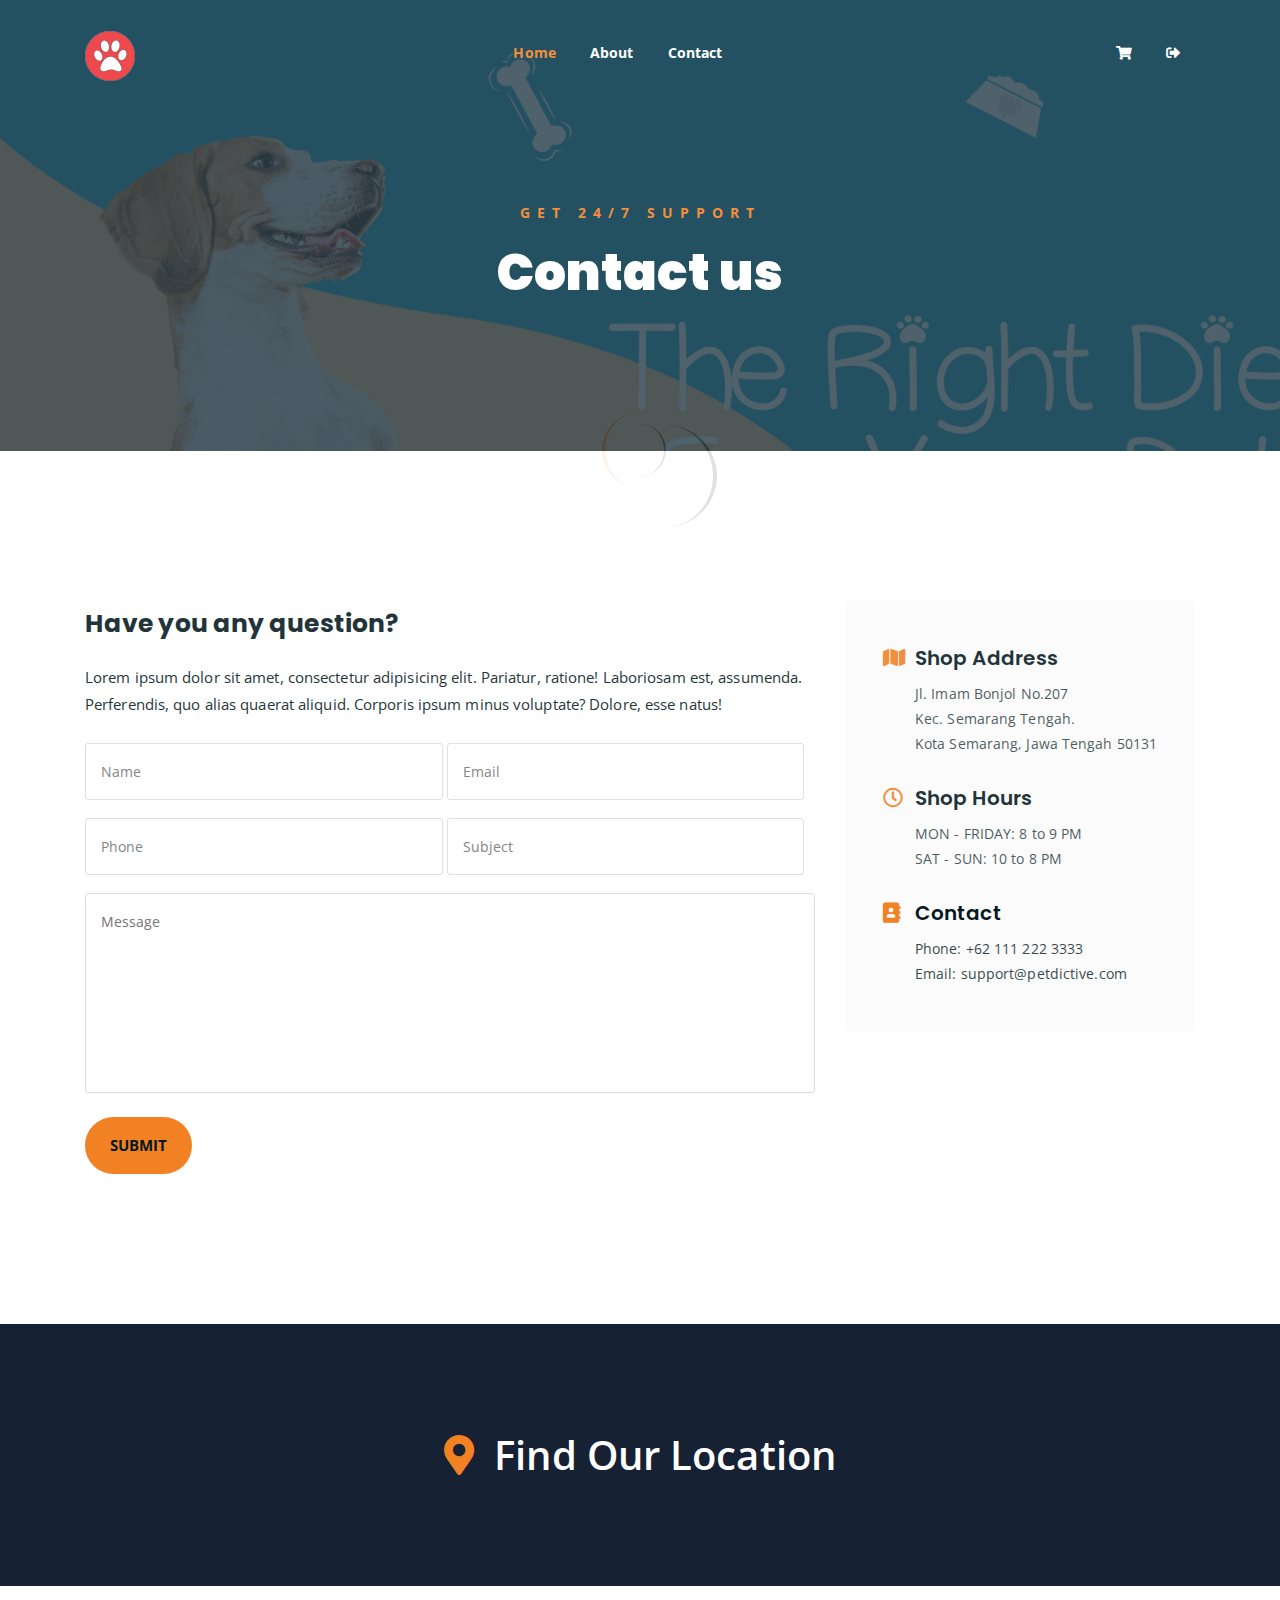
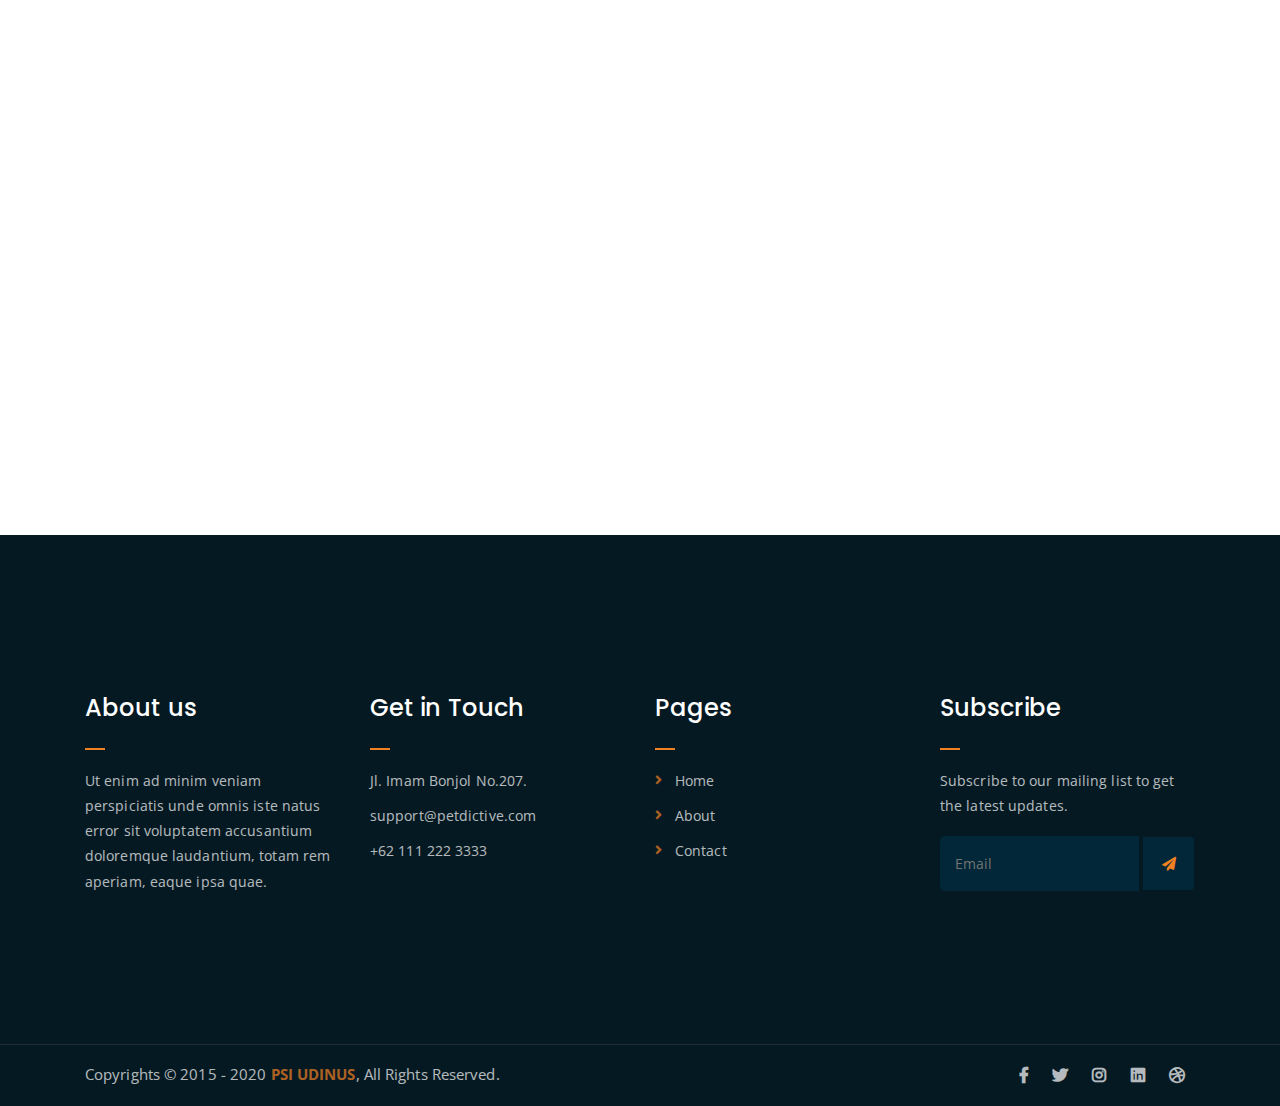
==== contact.html @ 4185e524 "Initial Commit" ====
<!DOCTYPE html>
<html lang="en">
<head>
	<meta charset="UTF-8">
	<meta http-equiv="X-UA-Compatible" content="IE=edge">
	<meta name="viewport" content="width=device-width, initial-scale=1">
	<meta name="description" content="Responsive Bootstrap4 Shop Template, Created by Imran Hossain from https://imransdesign.com/">

	<!-- title -->
	<title>Contact</title>

	<!-- favicon -->
	<link rel="shortcut icon" type="image/png" href="assets/img/favicon.png">
	<!-- google font -->
	<link href="https://fonts.googleapis.com/css?family=Open+Sans:300,400,700" rel="stylesheet">
	<link href="https://fonts.googleapis.com/css?family=Poppins:400,700&display=swap" rel="stylesheet">
	<!-- fontawesome -->
	<link rel="stylesheet" href="assets/css/all.min.css">
	<!-- bootstrap -->
	<link rel="stylesheet" href="assets/bootstrap/css/bootstrap.min.css">
	<!-- owl carousel -->
	<link rel="stylesheet" href="assets/css/owl.carousel.css">
	<!-- magnific popup -->
	<link rel="stylesheet" href="assets/css/magnific-popup.css">
	<!-- animate css -->
	<link rel="stylesheet" href="assets/css/animate.css">
	<!-- mean menu css -->
	<link rel="stylesheet" href="assets/css/meanmenu.min.css">
	<!-- main style -->
	<link rel="stylesheet" href="assets/css/main.css">
	<!-- responsive -->
	<link rel="stylesheet" href="assets/css/responsive.css">

</head>
<body>
	
	<!--PreLoader-->
    <div class="loader">
        <div class="loader-inner">
            <div class="circle"></div>
        </div>
    </div>
    <!--PreLoader Ends-->
	
	<!-- header -->
	<div class="top-header-area" id="sticker">
		<div class="container">
			<div class="row">
				<div class="col-lg-12 col-sm-12 text-center">
					<div class="main-menu-wrap">
						<!-- logo -->
						<div class="site-logo">
							<a href="index_2.php">
								<img src="assets/img/logo.png" alt="">
							</a>
						</div>
						<!-- logo -->

						<!-- menu start -->
						<nav class="main-menu">
							<ul>
								<li class="current-list-item"><a href="index_2.php">Home</a>
								</li>
								<li><a href="about.html">About</a></li>
								<li><a href="contact.html">Contact</a></li>
								<li>
									<div class="header-icons">
										<a class="shopping-cart" href="cart.html"><i class="fas fa-shopping-cart"></i></a>
										<a class="logout" href="login1\logout.php"><i class="fas fa-sign-out-alt"></i></a>

									</div>
								</li>
							</ul>
						</nav>
						<a class="mobile-show search-bar-icon" href="#"><i class="fas fa-search"></i></a>
						<div class="mobile-menu"></div>
						<!-- menu end -->
					</div>
				</div>
			</div>
		</div>
	</div>
	<!-- end header -->

	<!-- search area -->
	<div class="search-area">
		<div class="container">
			<div class="row">
				<div class="col-lg-12">
					<span class="close-btn"><i class="fas fa-window-close"></i></span>
					<div class="search-bar">
						<div class="search-bar-tablecell">
							<h3>Search For:</h3>
							<input type="text" placeholder="Keywords">
							<button type="submit">Search <i class="fas fa-search"></i></button>
						</div>
					</div>
				</div>
			</div>
		</div>
	</div>
	<!-- end search arewa -->
	
	<!-- breadcrumb-section -->
	<div class="breadcrumb-section breadcrumb-bg">
		<div class="container">
			<div class="row">
				<div class="col-lg-8 offset-lg-2 text-center">
					<div class="breadcrumb-text">
						<p>Get 24/7 Support</p>
						<h1>Contact us</h1>
					</div>
				</div>
			</div>
		</div>
	</div>
	<!-- end breadcrumb section -->

	<!-- contact form -->
	<div class="contact-from-section mt-150 mb-150">
		<div class="container">
			<div class="row">
				<div class="col-lg-8 mb-5 mb-lg-0">
					<div class="form-title">
						<h2>Have you any question?</h2>
						<p>Lorem ipsum dolor sit amet, consectetur adipisicing elit. Pariatur, ratione! Laboriosam est, assumenda. Perferendis, quo alias quaerat aliquid. Corporis ipsum minus voluptate? Dolore, esse natus!</p>
					</div>
				 	<div id="form_status"></div>
					<div class="contact-form">
						<form type="POST" id="fruitkha-contact" onSubmit="return valid_datas( this );">
							<p>
								<input type="text" placeholder="Name" name="name" id="name">
								<input type="email" placeholder="Email" name="email" id="email">
							</p>
							<p>
								<input type="tel" placeholder="Phone" name="phone" id="phone">
								<input type="text" placeholder="Subject" name="subject" id="subject">
							</p>
							<p><textarea name="message" id="message" cols="30" rows="10" placeholder="Message"></textarea></p>
							<input type="hidden" name="token" value="FsWga4&@f6aw" />
							<p><input type="submit" value="Submit"></p>
						</form>
					</div>
				</div>
				<div class="col-lg-4">
					<div class="contact-form-wrap">
						<div class="contact-form-box">
							<h4><i class="fas fa-map"></i> Shop Address</h4>
							<p>Jl. Imam Bonjol No.207 <br> Kec. Semarang Tengah. <br> Kota Semarang, Jawa Tengah 50131</p>
						</div>
						<div class="contact-form-box">
							<h4><i class="far fa-clock"></i> Shop Hours</h4>
							<p>MON - FRIDAY: 8 to 9 PM <br> SAT - SUN: 10 to 8 PM </p>
						</div>
						<div class="contact-form-box">
							<h4><i class="fas fa-address-book"></i> Contact</h4>
							<p>Phone: +62 111 222 3333 <br> Email: support@petdictive.com</p>
						</div>
					</div>
				</div>
			</div>
		</div>
	</div>
	<!-- end contact form -->

	<!-- find our location -->
	<div class="find-location blue-bg">
		<div class="container">
			<div class="row">
				<div class="col-lg-12 text-center">
					<p> <i class="fas fa-map-marker-alt"></i> Find Our Location</p>
				</div>
			</div>
		</div>
	</div>
	<!-- end find our location -->

	<!-- google map section -->
	<div class="embed-responsive embed-responsive-21by9">
		<iframe src="https://www.google.com/maps/embed?pb=!1m18!1m12!1m3!1d1637.2020039152578!2d110.40844600045033!3d-6.982864716532012!2m3!1f0!2f0!3f0!3m2!1i1024!2i768!4f13.1!3m3!1m2!1s0x2e708b4ec52229d7%3A0xc791d6abc9236c7!2sUniversitas%20Dian%20Nuswantoro!5e1!3m2!1sid!2sid!4v1640957860903!5m2!1sid!2sid" width="600" height="450" style="border:0;" allowfullscreen="" class="embed-responsive-item"></iframe>	</div>
	<!-- end google map section -->


	<!-- footer -->
	<div class="footer-area">
		<div class="container">
			<div class="row">
				<div class="col-lg-3 col-md-6">
					<div class="footer-box about-widget">
						<h2 class="widget-title">About us</h2>
						<p>Ut enim ad minim veniam perspiciatis unde omnis iste natus error sit voluptatem accusantium doloremque laudantium, totam rem aperiam, eaque ipsa quae.</p>
					</div>
				</div>
				<div class="col-lg-3 col-md-6">
					<div class="footer-box get-in-touch">
						<h2 class="widget-title">Get in Touch</h2>
						<ul>
							<li>Jl. Imam Bonjol No.207.</li>
							<li>support@petdictive.com</li>
							<li>+62 111 222 3333</li>
						</ul>
					</div>
				</div>
				<div class="col-lg-3 col-md-6">
					<div class="footer-box pages">
						<h2 class="widget-title">Pages</h2>
						<ul>
							<li><a href="index_2.php">Home</a></li>
							<li><a href="about.html">About</a></li>
							<li><a href="contact.html">Contact</a></li>
						</ul>
					</div>
				</div>
				<div class="col-lg-3 col-md-6">
					<div class="footer-box subscribe">
						<h2 class="widget-title">Subscribe</h2>
						<p>Subscribe to our mailing list to get the latest updates.</p>
						<form action="index.html">
							<input type="email" placeholder="Email">
							<button type="submit"><i class="fas fa-paper-plane"></i></button>
						</form>
					</div>
				</div>
			</div>
		</div>
	</div>
	<!-- end footer -->
	
	<!-- copyright -->
	<div class="copyright">
		<div class="container">
			<div class="row">
				<div class="col-lg-6 col-md-12">
					<p>Copyrights &copy; 2015 - 2020 <a href="https://dinus.ac.id/"> PSI UDINUS</a>,  All Rights Reserved.</p>
				</div>
				<div class="col-lg-6 text-right col-md-12">
					<div class="social-icons">
						<ul>
							<li><a href="#" target="_blank"><i class="fab fa-facebook-f"></i></a></li>
							<li><a href="#" target="_blank"><i class="fab fa-twitter"></i></a></li>
							<li><a href="#" target="_blank"><i class="fab fa-instagram"></i></a></li>
							<li><a href="#" target="_blank"><i class="fab fa-linkedin"></i></a></li>
							<li><a href="#" target="_blank"><i class="fab fa-dribbble"></i></a></li>
						</ul>
					</div>
				</div>
			</div>
		</div>
	</div>
	<!-- end copyright -->
	
	<!-- jquery -->
	<script src="assets/js/jquery-1.11.3.min.js"></script>
	<!-- bootstrap -->
	<script src="assets/bootstrap/js/bootstrap.min.js"></script>
	<!-- count down -->
	<script src="assets/js/jquery.countdown.js"></script>
	<!-- isotope -->
	<script src="assets/js/jquery.isotope-3.0.6.min.js"></script>
	<!-- waypoints -->
	<script src="assets/js/waypoints.js"></script>
	<!-- owl carousel -->
	<script src="assets/js/owl.carousel.min.js"></script>
	<!-- magnific popup -->
	<script src="assets/js/jquery.magnific-popup.min.js"></script>
	<!-- mean menu -->
	<script src="assets/js/jquery.meanmenu.min.js"></script>
	<!-- sticker js -->
	<script src="assets/js/sticker.js"></script>
	<!-- form validation js -->
	<script src="assets/js/form-validate.js"></script>
	<!-- main js -->
	<script src="assets/js/main.js"></script>
	
</body>
</html>
---- assets/css/all.min.css ----
.fa,.fab,.fal,.far,.fas{-moz-osx-font-smoothing:grayscale;-webkit-font-smoothing:antialiased;display:inline-block;font-style:normal;font-variant:normal;text-rendering:auto;line-height:1}.fa-lg{font-size:1.33333em;line-height:.75em;vertical-align:-.0667em}.fa-xs{font-size:.75em}.fa-sm{font-size:.875em}.fa-1x{font-size:1em}.fa-2x{font-size:2em}.fa-3x{font-size:3em}.fa-4x{font-size:4em}.fa-5x{font-size:5em}.fa-6x{font-size:6em}.fa-7x{font-size:7em}.fa-8x{font-size:8em}.fa-9x{font-size:9em}.fa-10x{font-size:10em}.fa-fw{text-align:center;width:1.25em}.fa-ul{list-style-type:none;margin-left:2.5em;padding-left:0}.fa-ul>li{position:relative}.fa-li{left:-2em;position:absolute;text-align:center;width:2em;line-height:inherit}.fa-border{border:.08em solid #eee;border-radius:.1em;padding:.2em .25em .15em}.fa-pull-left{float:left}.fa-pull-right{float:right}.fa.fa-pull-left,.fab.fa-pull-left,.fal.fa-pull-left,.far.fa-pull-left,.fas.fa-pull-left{margin-right:.3em}.fa.fa-pull-right,.fab.fa-pull-right,.fal.fa-pull-right,.far.fa-pull-right,.fas.fa-pull-right{margin-left:.3em}.fa-spin{animation:fa-spin 2s infinite linear}.fa-pulse{animation:fa-spin 1s infinite steps(8)}@keyframes fa-spin{0%{transform:rotate(0deg)}to{transform:rotate(1turn)}}.fa-rotate-90{-ms-filter:"progid:DXImageTransform.Microsoft.BasicImage(rotation=1)";transform:rotate(90deg)}.fa-rotate-180{-ms-filter:"progid:DXImageTransform.Microsoft.BasicImage(rotation=2)";transform:rotate(180deg)}.fa-rotate-270{-ms-filter:"progid:DXImageTransform.Microsoft.BasicImage(rotation=3)";transform:rotate(270deg)}.fa-flip-horizontal{-ms-filter:"progid:DXImageTransform.Microsoft.BasicImage(rotation=0, mirror=1)";transform:scaleX(-1)}.fa-flip-vertical{transform:scaleY(-1)}.fa-flip-horizontal.fa-flip-vertical,.fa-flip-vertical{-ms-filter:"progid:DXImageTransform.Microsoft.BasicImage(rotation=2, mirror=1)"}.fa-flip-horizontal.fa-flip-vertical{transform:scale(-1)}:root .fa-flip-horizontal,:root .fa-flip-vertical,:root .fa-rotate-90,:root .fa-rotate-180,:root .fa-rotate-270{filter:none}.fa-stack{display:inline-block;height:2em;line-height:2em;position:relative;vertical-align:middle;width:2.5em}.fa-stack-1x,.fa-stack-2x{left:0;position:absolute;text-align:center;width:100%}.fa-stack-1x{line-height:inherit}.fa-stack-2x{font-size:2em}.fa-inverse{color:#fff}.fa-500px:before{content:"\f26e"}.fa-accessible-icon:before{content:"\f368"}.fa-accusoft:before{content:"\f369"}.fa-acquisitions-incorporated:before{content:"\f6af"}.fa-ad:before{content:"\f641"}.fa-address-book:before{content:"\f2b9"}.fa-address-card:before{content:"\f2bb"}.fa-adjust:before{content:"\f042"}.fa-adn:before{content:"\f170"}.fa-adobe:before{content:"\f778"}.fa-adversal:before{content:"\f36a"}.fa-affiliatetheme:before{content:"\f36b"}.fa-air-freshener:before{content:"\f5d0"}.fa-algolia:before{content:"\f36c"}.fa-align-center:before{content:"\f037"}.fa-align-justify:before{content:"\f039"}.fa-align-left:before{content:"\f036"}.fa-align-right:before{content:"\f038"}.fa-alipay:before{content:"\f642"}.fa-allergies:before{content:"\f461"}.fa-amazon:before{content:"\f270"}.fa-amazon-pay:before{content:"\f42c"}.fa-ambulance:before{content:"\f0f9"}.fa-american-sign-language-interpreting:before{content:"\f2a3"}.fa-amilia:before{content:"\f36d"}.fa-anchor:before{content:"\f13d"}.fa-android:before{content:"\f17b"}.fa-angellist:before{content:"\f209"}.fa-angle-double-down:before{content:"\f103"}.fa-angle-double-left:before{content:"\f100"}.fa-angle-double-right:before{content:"\f101"}.fa-angle-double-up:before{content:"\f102"}.fa-angle-down:before{content:"\f107"}.fa-angle-left:before{content:"\f104"}.fa-angle-right:before{content:"\f105"}.fa-angle-up:before{content:"\f106"}.fa-angry:before{content:"\f556"}.fa-angrycreative:before{content:"\f36e"}.fa-angular:before{content:"\f420"}.fa-ankh:before{content:"\f644"}.fa-app-store:before{content:"\f36f"}.fa-app-store-ios:before{content:"\f370"}.fa-apper:before{content:"\f371"}.fa-apple:before{content:"\f179"}.fa-apple-alt:before{content:"\f5d1"}.fa-apple-pay:before{content:"\f415"}.fa-archive:before{content:"\f187"}.fa-archway:before{content:"\f557"}.fa-arrow-alt-circle-down:before{content:"\f358"}.fa-arrow-alt-circle-left:before{content:"\f359"}.fa-arrow-alt-circle-right:before{content:"\f35a"}.fa-arrow-alt-circle-up:before{content:"\f35b"}.fa-arrow-circle-down:before{content:"\f0ab"}.fa-arrow-circle-left:before{content:"\f0a8"}.fa-arrow-circle-right:before{content:"\f0a9"}.fa-arrow-circle-up:before{content:"\f0aa"}.fa-arrow-down:before{content:"\f063"}.fa-arrow-left:before{content:"\f060"}.fa-arrow-right:before{content:"\f061"}.fa-arrow-up:before{content:"\f062"}.fa-arrows-alt:before{content:"\f0b2"}.fa-arrows-alt-h:before{content:"\f337"}.fa-arrows-alt-v:before{content:"\f338"}.fa-artstation:before{content:"\f77a"}.fa-assistive-listening-systems:before{content:"\f2a2"}.fa-asterisk:before{content:"\f069"}.fa-asymmetrik:before{content:"\f372"}.fa-at:before{content:"\f1fa"}.fa-atlas:before{content:"\f558"}.fa-atlassian:before{content:"\f77b"}.fa-atom:before{content:"\f5d2"}.fa-audible:before{content:"\f373"}.fa-audio-description:before{content:"\f29e"}.fa-autoprefixer:before{content:"\f41c"}.fa-avianex:before{content:"\f374"}.fa-aviato:before{content:"\f421"}.fa-award:before{content:"\f559"}.fa-aws:before{content:"\f375"}.fa-baby:before{content:"\f77c"}.fa-baby-carriage:before{content:"\f77d"}.fa-backspace:before{content:"\f55a"}.fa-backward:before{content:"\f04a"}.fa-balance-scale:before{content:"\f24e"}.fa-ban:before{content:"\f05e"}.fa-band-aid:before{content:"\f462"}.fa-bandcamp:before{content:"\f2d5"}.fa-barcode:before{content:"\f02a"}.fa-bars:before{content:"\f0c9"}.fa-baseball-ball:before{content:"\f433"}.fa-basketball-ball:before{content:"\f434"}.fa-bath:before{content:"\f2cd"}.fa-battery-empty:before{content:"\f244"}.fa-battery-full:before{content:"\f240"}.fa-battery-half:before{content:"\f242"}.fa-battery-quarter:before{content:"\f243"}.fa-battery-three-quarters:before{content:"\f241"}.fa-bed:before{content:"\f236"}.fa-beer:before{content:"\f0fc"}.fa-behance:before{content:"\f1b4"}.fa-behance-square:before{content:"\f1b5"}.fa-bell:before{content:"\f0f3"}.fa-bell-slash:before{content:"\f1f6"}.fa-bezier-curve:before{content:"\f55b"}.fa-bible:before{content:"\f647"}.fa-bicycle:before{content:"\f206"}.fa-bimobject:before{content:"\f378"}.fa-binoculars:before{content:"\f1e5"}.fa-biohazard:before{content:"\f780"}.fa-birthday-cake:before{content:"\f1fd"}.fa-bitbucket:before{content:"\f171"}.fa-bitcoin:before{content:"\f379"}.fa-bity:before{content:"\f37a"}.fa-black-tie:before{content:"\f27e"}.fa-blackberry:before{content:"\f37b"}.fa-blender:before{content:"\f517"}.fa-blender-phone:before{content:"\f6b6"}.fa-blind:before{content:"\f29d"}.fa-blog:before{content:"\f781"}.fa-blogger:before{content:"\f37c"}.fa-blogger-b:before{content:"\f37d"}.fa-bluetooth:before{content:"\f293"}.fa-bluetooth-b:before{content:"\f294"}.fa-bold:before{content:"\f032"}.fa-bolt:before{content:"\f0e7"}.fa-bomb:before{content:"\f1e2"}.fa-bone:before{content:"\f5d7"}.fa-bong:before{content:"\f55c"}.fa-book:before{content:"\f02d"}.fa-book-dead:before{content:"\f6b7"}.fa-book-open:before{content:"\f518"}.fa-book-reader:before{content:"\f5da"}.fa-bookmark:before{content:"\f02e"}.fa-bowling-ball:before{content:"\f436"}.fa-box:before{content:"\f466"}.fa-box-open:before{content:"\f49e"}.fa-boxes:before{content:"\f468"}.fa-braille:before{content:"\f2a1"}.fa-brain:before{content:"\f5dc"}.fa-briefcase:before{content:"\f0b1"}.fa-briefcase-medical:before{content:"\f469"}.fa-broadcast-tower:before{content:"\f519"}.fa-broom:before{content:"\f51a"}.fa-brush:before{content:"\f55d"}.fa-btc:before{content:"\f15a"}.fa-bug:before{content:"\f188"}.fa-building:before{content:"\f1ad"}.fa-bullhorn:before{content:"\f0a1"}.fa-bullseye:before{content:"\f140"}.fa-burn:before{content:"\f46a"}.fa-buromobelexperte:before{content:"\f37f"}.fa-bus:before{content:"\f207"}.fa-bus-alt:before{content:"\f55e"}.fa-business-time:before{content:"\f64a"}.fa-buysellads:before{content:"\f20d"}.fa-calculator:before{content:"\f1ec"}.fa-calendar:before{content:"\f133"}.fa-calendar-alt:before{content:"\f073"}.fa-calendar-check:before{content:"\f274"}.fa-calendar-day:before{content:"\f783"}.fa-calendar-minus:before{content:"\f272"}.fa-calendar-plus:before{content:"\f271"}.fa-calendar-times:before{content:"\f273"}.fa-calendar-week:before{content:"\f784"}.fa-camera:before{content:"\f030"}.fa-camera-retro:before{content:"\f083"}.fa-campground:before{content:"\f6bb"}.fa-canadian-maple-leaf:before{content:"\f785"}.fa-candy-cane:before{content:"\f786"}.fa-cannabis:before{content:"\f55f"}.fa-capsules:before{content:"\f46b"}.fa-car:before{content:"\f1b9"}.fa-car-alt:before{content:"\f5de"}.fa-car-battery:before{content:"\f5df"}.fa-car-crash:before{content:"\f5e1"}.fa-car-side:before{content:"\f5e4"}.fa-caret-down:before{content:"\f0d7"}.fa-caret-left:before{content:"\f0d9"}.fa-caret-right:before{content:"\f0da"}.fa-caret-square-down:before{content:"\f150"}.fa-caret-square-left:before{content:"\f191"}.fa-caret-square-right:before{content:"\f152"}.fa-caret-square-up:before{content:"\f151"}.fa-caret-up:before{content:"\f0d8"}.fa-carrot:before{content:"\f787"}.fa-cart-arrow-down:before{content:"\f218"}.fa-cart-plus:before{content:"\f217"}.fa-cash-register:before{content:"\f788"}.fa-cat:before{content:"\f6be"}.fa-cc-amazon-pay:before{content:"\f42d"}.fa-cc-amex:before{content:"\f1f3"}.fa-cc-apple-pay:before{content:"\f416"}.fa-cc-diners-club:before{content:"\f24c"}.fa-cc-discover:before{content:"\f1f2"}.fa-cc-jcb:before{content:"\f24b"}.fa-cc-mastercard:before{content:"\f1f1"}.fa-cc-paypal:before{content:"\f1f4"}.fa-cc-stripe:before{content:"\f1f5"}.fa-cc-visa:before{content:"\f1f0"}.fa-centercode:before{content:"\f380"}.fa-centos:before{content:"\f789"}.fa-certificate:before{content:"\f0a3"}.fa-chair:before{content:"\f6c0"}.fa-chalkboard:before{content:"\f51b"}.fa-chalkboard-teacher:before{content:"\f51c"}.fa-charging-station:before{content:"\f5e7"}.fa-chart-area:before{content:"\f1fe"}.fa-chart-bar:before{content:"\f080"}.fa-chart-line:before{content:"\f201"}.fa-chart-pie:before{content:"\f200"}.fa-check:before{content:"\f00c"}.fa-check-circle:before{content:"\f058"}.fa-check-double:before{content:"\f560"}.fa-check-square:before{content:"\f14a"}.fa-chess:before{content:"\f439"}.fa-chess-bishop:before{content:"\f43a"}.fa-chess-board:before{content:"\f43c"}.fa-chess-king:before{content:"\f43f"}.fa-chess-knight:before{content:"\f441"}.fa-chess-pawn:before{content:"\f443"}.fa-chess-queen:before{content:"\f445"}.fa-chess-rook:before{content:"\f447"}.fa-chevron-circle-down:before{content:"\f13a"}.fa-chevron-circle-left:before{content:"\f137"}.fa-chevron-circle-right:before{content:"\f138"}.fa-chevron-circle-up:before{content:"\f139"}.fa-chevron-down:before{content:"\f078"}.fa-chevron-left:before{content:"\f053"}.fa-chevron-right:before{content:"\f054"}.fa-chevron-up:before{content:"\f077"}.fa-child:before{content:"\f1ae"}.fa-chrome:before{content:"\f268"}.fa-church:before{content:"\f51d"}.fa-circle:before{content:"\f111"}.fa-circle-notch:before{content:"\f1ce"}.fa-city:before{content:"\f64f"}.fa-clipboard:before{content:"\f328"}.fa-clipboard-check:before{content:"\f46c"}.fa-clipboard-list:before{content:"\f46d"}.fa-clock:before{content:"\f017"}.fa-clone:before{content:"\f24d"}.fa-closed-captioning:before{content:"\f20a"}.fa-cloud:before{content:"\f0c2"}.fa-cloud-download-alt:before{content:"\f381"}.fa-cloud-meatball:before{content:"\f73b"}.fa-cloud-moon:before{content:"\f6c3"}.fa-cloud-moon-rain:before{content:"\f73c"}.fa-cloud-rain:before{content:"\f73d"}.fa-cloud-showers-heavy:before{content:"\f740"}.fa-cloud-sun:before{content:"\f6c4"}.fa-cloud-sun-rain:before{content:"\f743"}.fa-cloud-upload-alt:before{content:"\f382"}.fa-cloudscale:before{content:"\f383"}.fa-cloudsmith:before{content:"\f384"}.fa-cloudversify:before{content:"\f385"}.fa-cocktail:before{content:"\f561"}.fa-code:before{content:"\f121"}.fa-code-branch:before{content:"\f126"}.fa-codepen:before{content:"\f1cb"}.fa-codiepie:before{content:"\f284"}.fa-coffee:before{content:"\f0f4"}.fa-cog:before{content:"\f013"}.fa-cogs:before{content:"\f085"}.fa-coins:before{content:"\f51e"}.fa-columns:before{content:"\f0db"}.fa-comment:before{content:"\f075"}.fa-comment-alt:before{content:"\f27a"}.fa-comment-dollar:before{content:"\f651"}.fa-comment-dots:before{content:"\f4ad"}.fa-comment-slash:before{content:"\f4b3"}.fa-comments:before{content:"\f086"}.fa-comments-dollar:before{content:"\f653"}.fa-compact-disc:before{content:"\f51f"}.fa-compass:before{content:"\f14e"}.fa-compress:before{content:"\f066"}.fa-compress-arrows-alt:before{content:"\f78c"}.fa-concierge-bell:before{content:"\f562"}.fa-confluence:before{content:"\f78d"}.fa-connectdevelop:before{content:"\f20e"}.fa-contao:before{content:"\f26d"}.fa-cookie:before{content:"\f563"}.fa-cookie-bite:before{content:"\f564"}.fa-copy:before{content:"\f0c5"}.fa-copyright:before{content:"\f1f9"}.fa-couch:before{content:"\f4b8"}.fa-cpanel:before{content:"\f388"}.fa-creative-commons:before{content:"\f25e"}.fa-creative-commons-by:before{content:"\f4e7"}.fa-creative-commons-nc:before{content:"\f4e8"}.fa-creative-commons-nc-eu:before{content:"\f4e9"}.fa-creative-commons-nc-jp:before{content:"\f4ea"}.fa-creative-commons-nd:before{content:"\f4eb"}.fa-creative-commons-pd:before{content:"\f4ec"}.fa-creative-commons-pd-alt:before{content:"\f4ed"}.fa-creative-commons-remix:before{content:"\f4ee"}.fa-creative-commons-sa:before{content:"\f4ef"}.fa-creative-commons-sampling:before{content:"\f4f0"}.fa-creative-commons-sampling-plus:before{content:"\f4f1"}.fa-creative-commons-share:before{content:"\f4f2"}.fa-creative-commons-zero:before{content:"\f4f3"}.fa-credit-card:before{content:"\f09d"}.fa-critical-role:before{content:"\f6c9"}.fa-crop:before{content:"\f125"}.fa-crop-alt:before{content:"\f565"}.fa-cross:before{content:"\f654"}.fa-crosshairs:before{content:"\f05b"}.fa-crow:before{content:"\f520"}.fa-crown:before{content:"\f521"}.fa-css3:before{content:"\f13c"}.fa-css3-alt:before{content:"\f38b"}.fa-cube:before{content:"\f1b2"}.fa-cubes:before{content:"\f1b3"}.fa-cut:before{content:"\f0c4"}.fa-cuttlefish:before{content:"\f38c"}.fa-d-and-d:before{content:"\f38d"}.fa-d-and-d-beyond:before{content:"\f6ca"}.fa-dashcube:before{content:"\f210"}.fa-database:before{content:"\f1c0"}.fa-deaf:before{content:"\f2a4"}.fa-delicious:before{content:"\f1a5"}.fa-democrat:before{content:"\f747"}.fa-deploydog:before{content:"\f38e"}.fa-deskpro:before{content:"\f38f"}.fa-desktop:before{content:"\f108"}.fa-dev:before{content:"\f6cc"}.fa-deviantart:before{content:"\f1bd"}.fa-dharmachakra:before{content:"\f655"}.fa-dhl:before{content:"\f790"}.fa-diagnoses:before{content:"\f470"}.fa-diaspora:before{content:"\f791"}.fa-dice:before{content:"\f522"}.fa-dice-d20:before{content:"\f6cf"}.fa-dice-d6:before{content:"\f6d1"}.fa-dice-five:before{content:"\f523"}.fa-dice-four:before{content:"\f524"}.fa-dice-one:before{content:"\f525"}.fa-dice-six:before{content:"\f526"}.fa-dice-three:before{content:"\f527"}.fa-dice-two:before{content:"\f528"}.fa-digg:before{content:"\f1a6"}.fa-digital-ocean:before{content:"\f391"}.fa-digital-tachograph:before{content:"\f566"}.fa-directions:before{content:"\f5eb"}.fa-discord:before{content:"\f392"}.fa-discourse:before{content:"\f393"}.fa-divide:before{content:"\f529"}.fa-dizzy:before{content:"\f567"}.fa-dna:before{content:"\f471"}.fa-dochub:before{content:"\f394"}.fa-docker:before{content:"\f395"}.fa-dog:before{content:"\f6d3"}.fa-dollar-sign:before{content:"\f155"}.fa-dolly:before{content:"\f472"}.fa-dolly-flatbed:before{content:"\f474"}.fa-donate:before{content:"\f4b9"}.fa-door-closed:before{content:"\f52a"}.fa-door-open:before{content:"\f52b"}.fa-dot-circle:before{content:"\f192"}.fa-dove:before{content:"\f4ba"}.fa-download:before{content:"\f019"}.fa-draft2digital:before{content:"\f396"}.fa-drafting-compass:before{content:"\f568"}.fa-dragon:before{content:"\f6d5"}.fa-draw-polygon:before{content:"\f5ee"}.fa-dribbble:before{content:"\f17d"}.fa-dribbble-square:before{content:"\f397"}.fa-dropbox:before{content:"\f16b"}.fa-drum:before{content:"\f569"}.fa-drum-steelpan:before{content:"\f56a"}.fa-drumstick-bite:before{content:"\f6d7"}.fa-drupal:before{content:"\f1a9"}.fa-dumbbell:before{content:"\f44b"}.fa-dumpster:before{content:"\f793"}.fa-dumpster-fire:before{content:"\f794"}.fa-dungeon:before{content:"\f6d9"}.fa-dyalog:before{content:"\f399"}.fa-earlybirds:before{content:"\f39a"}.fa-ebay:before{content:"\f4f4"}.fa-edge:before{content:"\f282"}.fa-edit:before{content:"\f044"}.fa-eject:before{content:"\f052"}.fa-elementor:before{content:"\f430"}.fa-ellipsis-h:before{content:"\f141"}.fa-ellipsis-v:before{content:"\f142"}.fa-ello:before{content:"\f5f1"}.fa-ember:before{content:"\f423"}.fa-empire:before{content:"\f1d1"}.fa-envelope:before{content:"\f0e0"}.fa-envelope-open:before{content:"\f2b6"}.fa-envelope-open-text:before{content:"\f658"}.fa-envelope-square:before{content:"\f199"}.fa-envira:before{content:"\f299"}.fa-equals:before{content:"\f52c"}.fa-eraser:before{content:"\f12d"}.fa-erlang:before{content:"\f39d"}.fa-ethereum:before{content:"\f42e"}.fa-ethernet:before{content:"\f796"}.fa-etsy:before{content:"\f2d7"}.fa-euro-sign:before{content:"\f153"}.fa-exchange-alt:before{content:"\f362"}.fa-exclamation:before{content:"\f12a"}.fa-exclamation-circle:before{content:"\f06a"}.fa-exclamation-triangle:before{content:"\f071"}.fa-expand:before{content:"\f065"}.fa-expand-arrows-alt:before{content:"\f31e"}.fa-expeditedssl:before{content:"\f23e"}.fa-external-link-alt:before{content:"\f35d"}.fa-external-link-square-alt:before{content:"\f360"}.fa-eye:before{content:"\f06e"}.fa-eye-dropper:before{content:"\f1fb"}.fa-eye-slash:before{content:"\f070"}.fa-facebook:before{content:"\f09a"}.fa-facebook-f:before{content:"\f39e"}.fa-facebook-messenger:before{content:"\f39f"}.fa-facebook-square:before{content:"\f082"}.fa-fantasy-flight-games:before{content:"\f6dc"}.fa-fast-backward:before{content:"\f049"}.fa-fast-forward:before{content:"\f050"}.fa-fax:before{content:"\f1ac"}.fa-feather:before{content:"\f52d"}.fa-feather-alt:before{content:"\f56b"}.fa-fedex:before{content:"\f797"}.fa-fedora:before{content:"\f798"}.fa-female:before{content:"\f182"}.fa-fighter-jet:before{content:"\f0fb"}.fa-figma:before{content:"\f799"}.fa-file:before{content:"\f15b"}.fa-file-alt:before{content:"\f15c"}.fa-file-archive:before{content:"\f1c6"}.fa-file-audio:before{content:"\f1c7"}.fa-file-code:before{content:"\f1c9"}.fa-file-contract:before{content:"\f56c"}.fa-file-csv:before{content:"\f6dd"}.fa-file-download:before{content:"\f56d"}.fa-file-excel:before{content:"\f1c3"}.fa-file-export:before{content:"\f56e"}.fa-file-image:before{content:"\f1c5"}.fa-file-import:before{content:"\f56f"}.fa-file-invoice:before{content:"\f570"}.fa-file-invoice-dollar:before{content:"\f571"}.fa-file-medical:before{content:"\f477"}.fa-file-medical-alt:before{content:"\f478"}.fa-file-pdf:before{content:"\f1c1"}.fa-file-powerpoint:before{content:"\f1c4"}.fa-file-prescription:before{content:"\f572"}.fa-file-signature:before{content:"\f573"}.fa-file-upload:before{content:"\f574"}.fa-file-video:before{content:"\f1c8"}.fa-file-word:before{content:"\f1c2"}.fa-fill:before{content:"\f575"}.fa-fill-drip:before{content:"\f576"}.fa-film:before{content:"\f008"}.fa-filter:before{content:"\f0b0"}.fa-fingerprint:before{content:"\f577"}.fa-fire:before{content:"\f06d"}.fa-fire-alt:before{content:"\f7e4"}.fa-fire-extinguisher:before{content:"\f134"}.fa-firefox:before{content:"\f269"}.fa-first-aid:before{content:"\f479"}.fa-first-order:before{content:"\f2b0"}.fa-first-order-alt:before{content:"\f50a"}.fa-firstdraft:before{content:"\f3a1"}.fa-fish:before{content:"\f578"}.fa-fist-raised:before{content:"\f6de"}.fa-flag:before{content:"\f024"}.fa-flag-checkered:before{content:"\f11e"}.fa-flag-usa:before{content:"\f74d"}.fa-flask:before{content:"\f0c3"}.fa-flickr:before{content:"\f16e"}.fa-flipboard:before{content:"\f44d"}.fa-flushed:before{content:"\f579"}.fa-fly:before{content:"\f417"}.fa-folder:before{content:"\f07b"}.fa-folder-minus:before{content:"\f65d"}.fa-folder-open:before{content:"\f07c"}.fa-folder-plus:before{content:"\f65e"}.fa-font:before{content:"\f031"}.fa-font-awesome:before{content:"\f2b4"}.fa-font-awesome-alt:before{content:"\f35c"}.fa-font-awesome-flag:before{content:"\f425"}.fa-font-awesome-logo-full:before{content:"\f4e6"}.fa-fonticons:before{content:"\f280"}.fa-fonticons-fi:before{content:"\f3a2"}.fa-football-ball:before{content:"\f44e"}.fa-fort-awesome:before{content:"\f286"}.fa-fort-awesome-alt:before{content:"\f3a3"}.fa-forumbee:before{content:"\f211"}.fa-forward:before{content:"\f04e"}.fa-foursquare:before{content:"\f180"}.fa-free-code-camp:before{content:"\f2c5"}.fa-freebsd:before{content:"\f3a4"}.fa-frog:before{content:"\f52e"}.fa-frown:before{content:"\f119"}.fa-frown-open:before{content:"\f57a"}.fa-fulcrum:before{content:"\f50b"}.fa-funnel-dollar:before{content:"\f662"}.fa-futbol:before{content:"\f1e3"}.fa-galactic-republic:before{content:"\f50c"}.fa-galactic-senate:before{content:"\f50d"}.fa-gamepad:before{content:"\f11b"}.fa-gas-pump:before{content:"\f52f"}.fa-gavel:before{content:"\f0e3"}.fa-gem:before{content:"\f3a5"}.fa-genderless:before{content:"\f22d"}.fa-get-pocket:before{content:"\f265"}.fa-gg:before{content:"\f260"}.fa-gg-circle:before{content:"\f261"}.fa-ghost:before{content:"\f6e2"}.fa-gift:before{content:"\f06b"}.fa-gifts:before{content:"\f79c"}.fa-git:before{content:"\f1d3"}.fa-git-square:before{content:"\f1d2"}.fa-github:before{content:"\f09b"}.fa-github-alt:before{content:"\f113"}.fa-github-square:before{content:"\f092"}.fa-gitkraken:before{content:"\f3a6"}.fa-gitlab:before{content:"\f296"}.fa-gitter:before{content:"\f426"}.fa-glass-cheers:before{content:"\f79f"}.fa-glass-martini:before{content:"\f000"}.fa-glass-martini-alt:before{content:"\f57b"}.fa-glass-whiskey:before{content:"\f7a0"}.fa-glasses:before{content:"\f530"}.fa-glide:before{content:"\f2a5"}.fa-glide-g:before{content:"\f2a6"}.fa-globe:before{content:"\f0ac"}.fa-globe-africa:before{content:"\f57c"}.fa-globe-americas:before{content:"\f57d"}.fa-globe-asia:before{content:"\f57e"}.fa-globe-europe:before{content:"\f7a2"}.fa-gofore:before{content:"\f3a7"}.fa-golf-ball:before{content:"\f450"}.fa-goodreads:before{content:"\f3a8"}.fa-goodreads-g:before{content:"\f3a9"}.fa-google:before{content:"\f1a0"}.fa-google-drive:before{content:"\f3aa"}.fa-google-play:before{content:"\f3ab"}.fa-google-plus:before{content:"\f2b3"}.fa-google-plus-g:before{content:"\f0d5"}.fa-google-plus-square:before{content:"\f0d4"}.fa-google-wallet:before{content:"\f1ee"}.fa-gopuram:before{content:"\f664"}.fa-graduation-cap:before{content:"\f19d"}.fa-gratipay:before{content:"\f184"}.fa-grav:before{content:"\f2d6"}.fa-greater-than:before{content:"\f531"}.fa-greater-than-equal:before{content:"\f532"}.fa-grimace:before{content:"\f57f"}.fa-grin:before{content:"\f580"}.fa-grin-alt:before{content:"\f581"}.fa-grin-beam:before{content:"\f582"}.fa-grin-beam-sweat:before{content:"\f583"}.fa-grin-hearts:before{content:"\f584"}.fa-grin-squint:before{content:"\f585"}.fa-grin-squint-tears:before{content:"\f586"}.fa-grin-stars:before{content:"\f587"}.fa-grin-tears:before{content:"\f588"}.fa-grin-tongue:before{content:"\f589"}.fa-grin-tongue-squint:before{content:"\f58a"}.fa-grin-tongue-wink:before{content:"\f58b"}.fa-grin-wink:before{content:"\f58c"}.fa-grip-horizontal:before{content:"\f58d"}.fa-grip-lines:before{content:"\f7a4"}.fa-grip-lines-vertical:before{content:"\f7a5"}.fa-grip-vertical:before{content:"\f58e"}.fa-gripfire:before{content:"\f3ac"}.fa-grunt:before{content:"\f3ad"}.fa-guitar:before{content:"\f7a6"}.fa-gulp:before{content:"\f3ae"}.fa-h-square:before{content:"\f0fd"}.fa-hacker-news:before{content:"\f1d4"}.fa-hacker-news-square:before{content:"\f3af"}.fa-hackerrank:before{content:"\f5f7"}.fa-hammer:before{content:"\f6e3"}.fa-hamsa:before{content:"\f665"}.fa-hand-holding:before{content:"\f4bd"}.fa-hand-holding-heart:before{content:"\f4be"}.fa-hand-holding-usd:before{content:"\f4c0"}.fa-hand-lizard:before{content:"\f258"}.fa-hand-paper:before{content:"\f256"}.fa-hand-peace:before{content:"\f25b"}.fa-hand-point-down:before{content:"\f0a7"}.fa-hand-point-left:before{content:"\f0a5"}.fa-hand-point-right:before{content:"\f0a4"}.fa-hand-point-up:before{content:"\f0a6"}.fa-hand-pointer:before{content:"\f25a"}.fa-hand-rock:before{content:"\f255"}.fa-hand-scissors:before{content:"\f257"}.fa-hand-spock:before{content:"\f259"}.fa-hands:before{content:"\f4c2"}.fa-hands-helping:before{content:"\f4c4"}.fa-handshake:before{content:"\f2b5"}.fa-hanukiah:before{content:"\f6e6"}.fa-hashtag:before{content:"\f292"}.fa-hat-wizard:before{content:"\f6e8"}.fa-haykal:before{content:"\f666"}.fa-hdd:before{content:"\f0a0"}.fa-heading:before{content:"\f1dc"}.fa-headphones:before{content:"\f025"}.fa-headphones-alt:before{content:"\f58f"}.fa-headset:before{content:"\f590"}.fa-heart:before{content:"\f004"}.fa-heart-broken:before{content:"\f7a9"}.fa-heartbeat:before{content:"\f21e"}.fa-helicopter:before{content:"\f533"}.fa-highlighter:before{content:"\f591"}.fa-hiking:before{content:"\f6ec"}.fa-hippo:before{content:"\f6ed"}.fa-hips:before{content:"\f452"}.fa-hire-a-helper:before{content:"\f3b0"}.fa-history:before{content:"\f1da"}.fa-hockey-puck:before{content:"\f453"}.fa-holly-berry:before{content:"\f7aa"}.fa-home:before{content:"\f015"}.fa-hooli:before{content:"\f427"}.fa-hornbill:before{content:"\f592"}.fa-horse:before{content:"\f6f0"}.fa-horse-head:before{content:"\f7ab"}.fa-hospital:before{content:"\f0f8"}.fa-hospital-alt:before{content:"\f47d"}.fa-hospital-symbol:before{content:"\f47e"}.fa-hot-tub:before{content:"\f593"}.fa-hotel:before{content:"\f594"}.fa-hotjar:before{content:"\f3b1"}.fa-hourglass:before{content:"\f254"}.fa-hourglass-end:before{content:"\f253"}.fa-hourglass-half:before{content:"\f252"}.fa-hourglass-start:before{content:"\f251"}.fa-house-damage:before{content:"\f6f1"}.fa-houzz:before{content:"\f27c"}.fa-hryvnia:before{content:"\f6f2"}.fa-html5:before{content:"\f13b"}.fa-hubspot:before{content:"\f3b2"}.fa-i-cursor:before{content:"\f246"}.fa-icicles:before{content:"\f7ad"}.fa-id-badge:before{content:"\f2c1"}.fa-id-card:before{content:"\f2c2"}.fa-id-card-alt:before{content:"\f47f"}.fa-igloo:before{content:"\f7ae"}.fa-image:before{content:"\f03e"}.fa-images:before{content:"\f302"}.fa-imdb:before{content:"\f2d8"}.fa-inbox:before{content:"\f01c"}.fa-indent:before{content:"\f03c"}.fa-industry:before{content:"\f275"}.fa-infinity:before{content:"\f534"}.fa-info:before{content:"\f129"}.fa-info-circle:before{content:"\f05a"}.fa-instagram:before{content:"\f16d"}.fa-intercom:before{content:"\f7af"}.fa-internet-explorer:before{content:"\f26b"}.fa-invision:before{content:"\f7b0"}.fa-ioxhost:before{content:"\f208"}.fa-italic:before{content:"\f033"}.fa-itunes:before{content:"\f3b4"}.fa-itunes-note:before{content:"\f3b5"}.fa-java:before{content:"\f4e4"}.fa-jedi:before{content:"\f669"}.fa-jedi-order:before{content:"\f50e"}.fa-jenkins:before{content:"\f3b6"}.fa-jira:before{content:"\f7b1"}.fa-joget:before{content:"\f3b7"}.fa-joint:before{content:"\f595"}.fa-joomla:before{content:"\f1aa"}.fa-journal-whills:before{content:"\f66a"}.fa-js:before{content:"\f3b8"}.fa-js-square:before{content:"\f3b9"}.fa-jsfiddle:before{content:"\f1cc"}.fa-kaaba:before{content:"\f66b"}.fa-kaggle:before{content:"\f5fa"}.fa-key:before{content:"\f084"}.fa-keybase:before{content:"\f4f5"}.fa-keyboard:before{content:"\f11c"}.fa-keycdn:before{content:"\f3ba"}.fa-khanda:before{content:"\f66d"}.fa-kickstarter:before{content:"\f3bb"}.fa-kickstarter-k:before{content:"\f3bc"}.fa-kiss:before{content:"\f596"}.fa-kiss-beam:before{content:"\f597"}.fa-kiss-wink-heart:before{content:"\f598"}.fa-kiwi-bird:before{content:"\f535"}.fa-korvue:before{content:"\f42f"}.fa-landmark:before{content:"\f66f"}.fa-language:before{content:"\f1ab"}.fa-laptop:before{content:"\f109"}.fa-laptop-code:before{content:"\f5fc"}.fa-laravel:before{content:"\f3bd"}.fa-lastfm:before{content:"\f202"}.fa-lastfm-square:before{content:"\f203"}.fa-laugh:before{content:"\f599"}.fa-laugh-beam:before{content:"\f59a"}.fa-laugh-squint:before{content:"\f59b"}.fa-laugh-wink:before{content:"\f59c"}.fa-layer-group:before{content:"\f5fd"}.fa-leaf:before{content:"\f06c"}.fa-leanpub:before{content:"\f212"}.fa-lemon:before{content:"\f094"}.fa-less:before{content:"\f41d"}.fa-less-than:before{content:"\f536"}.fa-less-than-equal:before{content:"\f537"}.fa-level-down-alt:before{content:"\f3be"}.fa-level-up-alt:before{content:"\f3bf"}.fa-life-ring:before{content:"\f1cd"}.fa-lightbulb:before{content:"\f0eb"}.fa-line:before{content:"\f3c0"}.fa-link:before{content:"\f0c1"}.fa-linkedin:before{content:"\f08c"}.fa-linkedin-in:before{content:"\f0e1"}.fa-linode:before{content:"\f2b8"}.fa-linux:before{content:"\f17c"}.fa-lira-sign:before{content:"\f195"}.fa-list:before{content:"\f03a"}.fa-list-alt:before{content:"\f022"}.fa-list-ol:before{content:"\f0cb"}.fa-list-ul:before{content:"\f0ca"}.fa-location-arrow:before{content:"\f124"}.fa-lock:before{content:"\f023"}.fa-lock-open:before{content:"\f3c1"}.fa-long-arrow-alt-down:before{content:"\f309"}.fa-long-arrow-alt-left:before{content:"\f30a"}.fa-long-arrow-alt-right:before{content:"\f30b"}.fa-long-arrow-alt-up:before{content:"\f30c"}.fa-low-vision:before{content:"\f2a8"}.fa-luggage-cart:before{content:"\f59d"}.fa-lyft:before{content:"\f3c3"}.fa-magento:before{content:"\f3c4"}.fa-magic:before{content:"\f0d0"}.fa-magnet:before{content:"\f076"}.fa-mail-bulk:before{content:"\f674"}.fa-mailchimp:before{content:"\f59e"}.fa-male:before{content:"\f183"}.fa-mandalorian:before{content:"\f50f"}.fa-map:before{content:"\f279"}.fa-map-marked:before{content:"\f59f"}.fa-map-marked-alt:before{content:"\f5a0"}.fa-map-marker:before{content:"\f041"}.fa-map-marker-alt:before{content:"\f3c5"}.fa-map-pin:before{content:"\f276"}.fa-map-signs:before{content:"\f277"}.fa-markdown:before{content:"\f60f"}.fa-marker:before{content:"\f5a1"}.fa-mars:before{content:"\f222"}.fa-mars-double:before{content:"\f227"}.fa-mars-stroke:before{content:"\f229"}.fa-mars-stroke-h:before{content:"\f22b"}.fa-mars-stroke-v:before{content:"\f22a"}.fa-mask:before{content:"\f6fa"}.fa-mastodon:before{content:"\f4f6"}.fa-maxcdn:before{content:"\f136"}.fa-medal:before{content:"\f5a2"}.fa-medapps:before{content:"\f3c6"}.fa-medium:before{content:"\f23a"}.fa-medium-m:before{content:"\f3c7"}.fa-medkit:before{content:"\f0fa"}.fa-medrt:before{content:"\f3c8"}.fa-meetup:before{content:"\f2e0"}.fa-megaport:before{content:"\f5a3"}.fa-meh:before{content:"\f11a"}.fa-meh-blank:before{content:"\f5a4"}.fa-meh-rolling-eyes:before{content:"\f5a5"}.fa-memory:before{content:"\f538"}.fa-mendeley:before{content:"\f7b3"}.fa-menorah:before{content:"\f676"}.fa-mercury:before{content:"\f223"}.fa-meteor:before{content:"\f753"}.fa-microchip:before{content:"\f2db"}.fa-microphone:before{content:"\f130"}.fa-microphone-alt:before{content:"\f3c9"}.fa-microphone-alt-slash:before{content:"\f539"}.fa-microphone-slash:before{content:"\f131"}.fa-microscope:before{content:"\f610"}.fa-microsoft:before{content:"\f3ca"}.fa-minus:before{content:"\f068"}.fa-minus-circle:before{content:"\f056"}.fa-minus-square:before{content:"\f146"}.fa-mitten:before{content:"\f7b5"}.fa-mix:before{content:"\f3cb"}.fa-mixcloud:before{content:"\f289"}.fa-mizuni:before{content:"\f3cc"}.fa-mobile:before{content:"\f10b"}.fa-mobile-alt:before{content:"\f3cd"}.fa-modx:before{content:"\f285"}.fa-monero:before{content:"\f3d0"}.fa-money-bill:before{content:"\f0d6"}.fa-money-bill-alt:before{content:"\f3d1"}.fa-money-bill-wave:before{content:"\f53a"}.fa-money-bill-wave-alt:before{content:"\f53b"}.fa-money-check:before{content:"\f53c"}.fa-money-check-alt:before{content:"\f53d"}.fa-monument:before{content:"\f5a6"}.fa-moon:before{content:"\f186"}.fa-mortar-pestle:before{content:"\f5a7"}.fa-mosque:before{content:"\f678"}.fa-motorcycle:before{content:"\f21c"}.fa-mountain:before{content:"\f6fc"}.fa-mouse-pointer:before{content:"\f245"}.fa-mug-hot:before{content:"\f7b6"}.fa-music:before{content:"\f001"}.fa-napster:before{content:"\f3d2"}.fa-neos:before{content:"\f612"}.fa-network-wired:before{content:"\f6ff"}.fa-neuter:before{content:"\f22c"}.fa-newspaper:before{content:"\f1ea"}.fa-nimblr:before{content:"\f5a8"}.fa-nintendo-switch:before{content:"\f418"}.fa-node:before{content:"\f419"}.fa-node-js:before{content:"\f3d3"}.fa-not-equal:before{content:"\f53e"}.fa-notes-medical:before{content:"\f481"}.fa-npm:before{content:"\f3d4"}.fa-ns8:before{content:"\f3d5"}.fa-nutritionix:before{content:"\f3d6"}.fa-object-group:before{content:"\f247"}.fa-object-ungroup:before{content:"\f248"}.fa-odnoklassniki:before{content:"\f263"}.fa-odnoklassniki-square:before{content:"\f264"}.fa-oil-can:before{content:"\f613"}.fa-old-republic:before{content:"\f510"}.fa-om:before{content:"\f679"}.fa-opencart:before{content:"\f23d"}.fa-openid:before{content:"\f19b"}.fa-opera:before{content:"\f26a"}.fa-optin-monster:before{content:"\f23c"}.fa-osi:before{content:"\f41a"}.fa-otter:before{content:"\f700"}.fa-outdent:before{content:"\f03b"}.fa-page4:before{content:"\f3d7"}.fa-pagelines:before{content:"\f18c"}.fa-paint-brush:before{content:"\f1fc"}.fa-paint-roller:before{content:"\f5aa"}.fa-palette:before{content:"\f53f"}.fa-palfed:before{content:"\f3d8"}.fa-pallet:before{content:"\f482"}.fa-paper-plane:before{content:"\f1d8"}.fa-paperclip:before{content:"\f0c6"}.fa-parachute-box:before{content:"\f4cd"}.fa-paragraph:before{content:"\f1dd"}.fa-parking:before{content:"\f540"}.fa-passport:before{content:"\f5ab"}.fa-pastafarianism:before{content:"\f67b"}.fa-paste:before{content:"\f0ea"}.fa-patreon:before{content:"\f3d9"}.fa-pause:before{content:"\f04c"}.fa-pause-circle:before{content:"\f28b"}.fa-paw:before{content:"\f1b0"}.fa-paypal:before{content:"\f1ed"}.fa-peace:before{content:"\f67c"}.fa-pen:before{content:"\f304"}.fa-pen-alt:before{content:"\f305"}.fa-pen-fancy:before{content:"\f5ac"}.fa-pen-nib:before{content:"\f5ad"}.fa-pen-square:before{content:"\f14b"}.fa-pencil-alt:before{content:"\f303"}.fa-pencil-ruler:before{content:"\f5ae"}.fa-penny-arcade:before{content:"\f704"}.fa-people-carry:before{content:"\f4ce"}.fa-percent:before{content:"\f295"}.fa-percentage:before{content:"\f541"}.fa-periscope:before{content:"\f3da"}.fa-person-booth:before{content:"\f756"}.fa-phabricator:before{content:"\f3db"}.fa-phoenix-framework:before{content:"\f3dc"}.fa-phoenix-squadron:before{content:"\f511"}.fa-phone:before{content:"\f095"}.fa-phone-slash:before{content:"\f3dd"}.fa-phone-square:before{content:"\f098"}.fa-phone-volume:before{content:"\f2a0"}.fa-php:before{content:"\f457"}.fa-pied-piper:before{content:"\f2ae"}.fa-pied-piper-alt:before{content:"\f1a8"}.fa-pied-piper-hat:before{content:"\f4e5"}.fa-pied-piper-pp:before{content:"\f1a7"}.fa-piggy-bank:before{content:"\f4d3"}.fa-pills:before{content:"\f484"}.fa-pinterest:before{content:"\f0d2"}.fa-pinterest-p:before{content:"\f231"}.fa-pinterest-square:before{content:"\f0d3"}.fa-place-of-worship:before{content:"\f67f"}.fa-plane:before{content:"\f072"}.fa-plane-arrival:before{content:"\f5af"}.fa-plane-departure:before{content:"\f5b0"}.fa-play:before{content:"\f04b"}.fa-play-circle:before{content:"\f144"}.fa-playstation:before{content:"\f3df"}.fa-plug:before{content:"\f1e6"}.fa-plus:before{content:"\f067"}.fa-plus-circle:before{content:"\f055"}.fa-plus-square:before{content:"\f0fe"}.fa-podcast:before{content:"\f2ce"}.fa-poll:before{content:"\f681"}.fa-poll-h:before{content:"\f682"}.fa-poo:before{content:"\f2fe"}.fa-poo-storm:before{content:"\f75a"}.fa-poop:before{content:"\f619"}.fa-portrait:before{content:"\f3e0"}.fa-pound-sign:before{content:"\f154"}.fa-power-off:before{content:"\f011"}.fa-pray:before{content:"\f683"}.fa-praying-hands:before{content:"\f684"}.fa-prescription:before{content:"\f5b1"}.fa-prescription-bottle:before{content:"\f485"}.fa-prescription-bottle-alt:before{content:"\f486"}.fa-print:before{content:"\f02f"}.fa-procedures:before{content:"\f487"}.fa-product-hunt:before{content:"\f288"}.fa-project-diagram:before{content:"\f542"}.fa-pushed:before{content:"\f3e1"}.fa-puzzle-piece:before{content:"\f12e"}.fa-python:before{content:"\f3e2"}.fa-qq:before{content:"\f1d6"}.fa-qrcode:before{content:"\f029"}.fa-question:before{content:"\f128"}.fa-question-circle:before{content:"\f059"}.fa-quidditch:before{content:"\f458"}.fa-quinscape:before{content:"\f459"}.fa-quora:before{content:"\f2c4"}.fa-quote-left:before{content:"\f10d"}.fa-quote-right:before{content:"\f10e"}.fa-quran:before{content:"\f687"}.fa-r-project:before{content:"\f4f7"}.fa-radiation:before{content:"\f7b9"}.fa-radiation-alt:before{content:"\f7ba"}.fa-rainbow:before{content:"\f75b"}.fa-random:before{content:"\f074"}.fa-raspberry-pi:before{content:"\f7bb"}.fa-ravelry:before{content:"\f2d9"}.fa-react:before{content:"\f41b"}.fa-reacteurope:before{content:"\f75d"}.fa-readme:before{content:"\f4d5"}.fa-rebel:before{content:"\f1d0"}.fa-receipt:before{content:"\f543"}.fa-recycle:before{content:"\f1b8"}.fa-red-river:before{content:"\f3e3"}.fa-reddit:before{content:"\f1a1"}.fa-reddit-alien:before{content:"\f281"}.fa-reddit-square:before{content:"\f1a2"}.fa-redhat:before{content:"\f7bc"}.fa-redo:before{content:"\f01e"}.fa-redo-alt:before{content:"\f2f9"}.fa-registered:before{content:"\f25d"}.fa-renren:before{content:"\f18b"}.fa-reply:before{content:"\f3e5"}.fa-reply-all:before{content:"\f122"}.fa-replyd:before{content:"\f3e6"}.fa-republican:before{content:"\f75e"}.fa-researchgate:before{content:"\f4f8"}.fa-resolving:before{content:"\f3e7"}.fa-restroom:before{content:"\f7bd"}.fa-retweet:before{content:"\f079"}.fa-rev:before{content:"\f5b2"}.fa-ribbon:before{content:"\f4d6"}.fa-ring:before{content:"\f70b"}.fa-road:before{content:"\f018"}.fa-robot:before{content:"\f544"}.fa-rocket:before{content:"\f135"}.fa-rocketchat:before{content:"\f3e8"}.fa-rockrms:before{content:"\f3e9"}.fa-route:before{content:"\f4d7"}.fa-rss:before{content:"\f09e"}.fa-rss-square:before{content:"\f143"}.fa-ruble-sign:before{content:"\f158"}.fa-ruler:before{content:"\f545"}.fa-ruler-combined:before{content:"\f546"}.fa-ruler-horizontal:before{content:"\f547"}.fa-ruler-vertical:before{content:"\f548"}.fa-running:before{content:"\f70c"}.fa-rupee-sign:before{content:"\f156"}.fa-sad-cry:before{content:"\f5b3"}.fa-sad-tear:before{content:"\f5b4"}.fa-safari:before{content:"\f267"}.fa-sass:before{content:"\f41e"}.fa-satellite:before{content:"\f7bf"}.fa-satellite-dish:before{content:"\f7c0"}.fa-save:before{content:"\f0c7"}.fa-schlix:before{content:"\f3ea"}.fa-school:before{content:"\f549"}.fa-screwdriver:before{content:"\f54a"}.fa-scribd:before{content:"\f28a"}.fa-scroll:before{content:"\f70e"}.fa-sd-card:before{content:"\f7c2"}.fa-search:before{content:"\f002"}.fa-search-dollar:before{content:"\f688"}.fa-search-location:before{content:"\f689"}.fa-search-minus:before{content:"\f010"}.fa-search-plus:before{content:"\f00e"}.fa-searchengin:before{content:"\f3eb"}.fa-seedling:before{content:"\f4d8"}.fa-sellcast:before{content:"\f2da"}.fa-sellsy:before{content:"\f213"}.fa-server:before{content:"\f233"}.fa-servicestack:before{content:"\f3ec"}.fa-shapes:before{content:"\f61f"}.fa-share:before{content:"\f064"}.fa-share-alt:before{content:"\f1e0"}.fa-share-alt-square:before{content:"\f1e1"}.fa-share-square:before{content:"\f14d"}.fa-shekel-sign:before{content:"\f20b"}.fa-shield-alt:before{content:"\f3ed"}.fa-ship:before{content:"\f21a"}.fa-shipping-fast:before{content:"\f48b"}.fa-shirtsinbulk:before{content:"\f214"}.fa-shoe-prints:before{content:"\f54b"}.fa-shopping-bag:before{content:"\f290"}.fa-shopping-basket:before{content:"\f291"}.fa-shopping-cart:before{content:"\f07a"}.fa-shopware:before{content:"\f5b5"}.fa-shower:before{content:"\f2cc"}.fa-shuttle-van:before{content:"\f5b6"}.fa-sign:before{content:"\f4d9"}.fa-sign-in-alt:before{content:"\f2f6"}.fa-sign-language:before{content:"\f2a7"}.fa-sign-out-alt:before{content:"\f2f5"}.fa-signal:before{content:"\f012"}.fa-signature:before{content:"\f5b7"}.fa-sim-card:before{content:"\f7c4"}.fa-simplybuilt:before{content:"\f215"}.fa-sistrix:before{content:"\f3ee"}.fa-sitemap:before{content:"\f0e8"}.fa-sith:before{content:"\f512"}.fa-skating:before{content:"\f7c5"}.fa-sketch:before{content:"\f7c6"}.fa-skiing:before{content:"\f7c9"}.fa-skiing-nordic:before{content:"\f7ca"}.fa-skull:before{content:"\f54c"}.fa-skull-crossbones:before{content:"\f714"}.fa-skyatlas:before{content:"\f216"}.fa-skype:before{content:"\f17e"}.fa-slack:before{content:"\f198"}.fa-slack-hash:before{content:"\f3ef"}.fa-slash:before{content:"\f715"}.fa-sleigh:before{content:"\f7cc"}.fa-sliders-h:before{content:"\f1de"}.fa-slideshare:before{content:"\f1e7"}.fa-smile:before{content:"\f118"}.fa-smile-beam:before{content:"\f5b8"}.fa-smile-wink:before{content:"\f4da"}.fa-smog:before{content:"\f75f"}.fa-smoking:before{content:"\f48d"}.fa-smoking-ban:before{content:"\f54d"}.fa-sms:before{content:"\f7cd"}.fa-snapchat:before{content:"\f2ab"}.fa-snapchat-ghost:before{content:"\f2ac"}.fa-snapchat-square:before{content:"\f2ad"}.fa-snowboarding:before{content:"\f7ce"}.fa-snowflake:before{content:"\f2dc"}.fa-snowman:before{content:"\f7d0"}.fa-snowplow:before{content:"\f7d2"}.fa-socks:before{content:"\f696"}.fa-solar-panel:before{content:"\f5ba"}.fa-sort:before{content:"\f0dc"}.fa-sort-alpha-down:before{content:"\f15d"}.fa-sort-alpha-up:before{content:"\f15e"}.fa-sort-amount-down:before{content:"\f160"}.fa-sort-amount-up:before{content:"\f161"}.fa-sort-down:before{content:"\f0dd"}.fa-sort-numeric-down:before{content:"\f162"}.fa-sort-numeric-up:before{content:"\f163"}.fa-sort-up:before{content:"\f0de"}.fa-soundcloud:before{content:"\f1be"}.fa-sourcetree:before{content:"\f7d3"}.fa-spa:before{content:"\f5bb"}.fa-space-shuttle:before{content:"\f197"}.fa-speakap:before{content:"\f3f3"}.fa-spider:before{content:"\f717"}.fa-spinner:before{content:"\f110"}.fa-splotch:before{content:"\f5bc"}.fa-spotify:before{content:"\f1bc"}.fa-spray-can:before{content:"\f5bd"}.fa-square:before{content:"\f0c8"}.fa-square-full:before{content:"\f45c"}.fa-square-root-alt:before{content:"\f698"}.fa-squarespace:before{content:"\f5be"}.fa-stack-exchange:before{content:"\f18d"}.fa-stack-overflow:before{content:"\f16c"}.fa-stamp:before{content:"\f5bf"}.fa-star:before{content:"\f005"}.fa-star-and-crescent:before{content:"\f699"}.fa-star-half:before{content:"\f089"}.fa-star-half-alt:before{content:"\f5c0"}.fa-star-of-david:before{content:"\f69a"}.fa-star-of-life:before{content:"\f621"}.fa-staylinked:before{content:"\f3f5"}.fa-steam:before{content:"\f1b6"}.fa-steam-square:before{content:"\f1b7"}.fa-steam-symbol:before{content:"\f3f6"}.fa-step-backward:before{content:"\f048"}.fa-step-forward:before{content:"\f051"}.fa-stethoscope:before{content:"\f0f1"}.fa-sticker-mule:before{content:"\f3f7"}.fa-sticky-note:before{content:"\f249"}.fa-stop:before{content:"\f04d"}.fa-stop-circle:before{content:"\f28d"}.fa-stopwatch:before{content:"\f2f2"}.fa-store:before{content:"\f54e"}.fa-store-alt:before{content:"\f54f"}.fa-strava:before{content:"\f428"}.fa-stream:before{content:"\f550"}.fa-street-view:before{content:"\f21d"}.fa-strikethrough:before{content:"\f0cc"}.fa-stripe:before{content:"\f429"}.fa-stripe-s:before{content:"\f42a"}.fa-stroopwafel:before{content:"\f551"}.fa-studiovinari:before{content:"\f3f8"}.fa-stumbleupon:before{content:"\f1a4"}.fa-stumbleupon-circle:before{content:"\f1a3"}.fa-subscript:before{content:"\f12c"}.fa-subway:before{content:"\f239"}.fa-suitcase:before{content:"\f0f2"}.fa-suitcase-rolling:before{content:"\f5c1"}.fa-sun:before{content:"\f185"}.fa-superpowers:before{content:"\f2dd"}.fa-superscript:before{content:"\f12b"}.fa-supple:before{content:"\f3f9"}.fa-surprise:before{content:"\f5c2"}.fa-suse:before{content:"\f7d6"}.fa-swatchbook:before{content:"\f5c3"}.fa-swimmer:before{content:"\f5c4"}.fa-swimming-pool:before{content:"\f5c5"}.fa-synagogue:before{content:"\f69b"}.fa-sync:before{content:"\f021"}.fa-sync-alt:before{content:"\f2f1"}.fa-syringe:before{content:"\f48e"}.fa-table:before{content:"\f0ce"}.fa-table-tennis:before{content:"\f45d"}.fa-tablet:before{content:"\f10a"}.fa-tablet-alt:before{content:"\f3fa"}.fa-tablets:before{content:"\f490"}.fa-tachometer-alt:before{content:"\f3fd"}.fa-tag:before{content:"\f02b"}.fa-tags:before{content:"\f02c"}.fa-tape:before{content:"\f4db"}.fa-tasks:before{content:"\f0ae"}.fa-taxi:before{content:"\f1ba"}.fa-teamspeak:before{content:"\f4f9"}.fa-teeth:before{content:"\f62e"}.fa-teeth-open:before{content:"\f62f"}.fa-telegram:before{content:"\f2c6"}.fa-telegram-plane:before{content:"\f3fe"}.fa-temperature-high:before{content:"\f769"}.fa-temperature-low:before{content:"\f76b"}.fa-tencent-weibo:before{content:"\f1d5"}.fa-tenge:before{content:"\f7d7"}.fa-terminal:before{content:"\f120"}.fa-text-height:before{content:"\f034"}.fa-text-width:before{content:"\f035"}.fa-th:before{content:"\f00a"}.fa-th-large:before{content:"\f009"}.fa-th-list:before{content:"\f00b"}.fa-the-red-yeti:before{content:"\f69d"}.fa-theater-masks:before{content:"\f630"}.fa-themeco:before{content:"\f5c6"}.fa-themeisle:before{content:"\f2b2"}.fa-thermometer:before{content:"\f491"}.fa-thermometer-empty:before{content:"\f2cb"}.fa-thermometer-full:before{content:"\f2c7"}.fa-thermometer-half:before{content:"\f2c9"}.fa-thermometer-quarter:before{content:"\f2ca"}.fa-thermometer-three-quarters:before{content:"\f2c8"}.fa-think-peaks:before{content:"\f731"}.fa-thumbs-down:before{content:"\f165"}.fa-thumbs-up:before{content:"\f164"}.fa-thumbtack:before{content:"\f08d"}.fa-ticket-alt:before{content:"\f3ff"}.fa-times:before{content:"\f00d"}.fa-times-circle:before{content:"\f057"}.fa-tint:before{content:"\f043"}.fa-tint-slash:before{content:"\f5c7"}.fa-tired:before{content:"\f5c8"}.fa-toggle-off:before{content:"\f204"}.fa-toggle-on:before{content:"\f205"}.fa-toilet:before{content:"\f7d8"}.fa-toilet-paper:before{content:"\f71e"}.fa-toolbox:before{content:"\f552"}.fa-tools:before{content:"\f7d9"}.fa-tooth:before{content:"\f5c9"}.fa-torah:before{content:"\f6a0"}.fa-torii-gate:before{content:"\f6a1"}.fa-tractor:before{content:"\f722"}.fa-trade-federation:before{content:"\f513"}.fa-trademark:before{content:"\f25c"}.fa-traffic-light:before{content:"\f637"}.fa-train:before{content:"\f238"}.fa-tram:before{content:"\f7da"}.fa-transgender:before{content:"\f224"}.fa-transgender-alt:before{content:"\f225"}.fa-trash:before{content:"\f1f8"}.fa-trash-alt:before{content:"\f2ed"}.fa-tree:before{content:"\f1bb"}.fa-trello:before{content:"\f181"}.fa-tripadvisor:before{content:"\f262"}.fa-trophy:before{content:"\f091"}.fa-truck:before{content:"\f0d1"}.fa-truck-loading:before{content:"\f4de"}.fa-truck-monster:before{content:"\f63b"}.fa-truck-moving:before{content:"\f4df"}.fa-truck-pickup:before{content:"\f63c"}.fa-tshirt:before{content:"\f553"}.fa-tty:before{content:"\f1e4"}.fa-tumblr:before{content:"\f173"}.fa-tumblr-square:before{content:"\f174"}.fa-tv:before{content:"\f26c"}.fa-twitch:before{content:"\f1e8"}.fa-twitter:before{content:"\f099"}.fa-twitter-square:before{content:"\f081"}.fa-typo3:before{content:"\f42b"}.fa-uber:before{content:"\f402"}.fa-ubuntu:before{content:"\f7df"}.fa-uikit:before{content:"\f403"}.fa-umbrella:before{content:"\f0e9"}.fa-umbrella-beach:before{content:"\f5ca"}.fa-underline:before{content:"\f0cd"}.fa-undo:before{content:"\f0e2"}.fa-undo-alt:before{content:"\f2ea"}.fa-uniregistry:before{content:"\f404"}.fa-universal-access:before{content:"\f29a"}.fa-university:before{content:"\f19c"}.fa-unlink:before{content:"\f127"}.fa-unlock:before{content:"\f09c"}.fa-unlock-alt:before{content:"\f13e"}.fa-untappd:before{content:"\f405"}.fa-upload:before{content:"\f093"}.fa-ups:before{content:"\f7e0"}.fa-usb:before{content:"\f287"}.fa-user:before{content:"\f007"}.fa-user-alt:before{content:"\f406"}.fa-user-alt-slash:before{content:"\f4fa"}.fa-user-astronaut:before{content:"\f4fb"}.fa-user-check:before{content:"\f4fc"}.fa-user-circle:before{content:"\f2bd"}.fa-user-clock:before{content:"\f4fd"}.fa-user-cog:before{content:"\f4fe"}.fa-user-edit:before{content:"\f4ff"}.fa-user-friends:before{content:"\f500"}.fa-user-graduate:before{content:"\f501"}.fa-user-injured:before{content:"\f728"}.fa-user-lock:before{content:"\f502"}.fa-user-md:before{content:"\f0f0"}.fa-user-minus:before{content:"\f503"}.fa-user-ninja:before{content:"\f504"}.fa-user-plus:before{content:"\f234"}.fa-user-secret:before{content:"\f21b"}.fa-user-shield:before{content:"\f505"}.fa-user-slash:before{content:"\f506"}.fa-user-tag:before{content:"\f507"}.fa-user-tie:before{content:"\f508"}.fa-user-times:before{content:"\f235"}.fa-users:before{content:"\f0c0"}.fa-users-cog:before{content:"\f509"}.fa-usps:before{content:"\f7e1"}.fa-ussunnah:before{content:"\f407"}.fa-utensil-spoon:before{content:"\f2e5"}.fa-utensils:before{content:"\f2e7"}.fa-vaadin:before{content:"\f408"}.fa-vector-square:before{content:"\f5cb"}.fa-venus:before{content:"\f221"}.fa-venus-double:before{content:"\f226"}.fa-venus-mars:before{content:"\f228"}.fa-viacoin:before{content:"\f237"}.fa-viadeo:before{content:"\f2a9"}.fa-viadeo-square:before{content:"\f2aa"}.fa-vial:before{content:"\f492"}.fa-vials:before{content:"\f493"}.fa-viber:before{content:"\f409"}.fa-video:before{content:"\f03d"}.fa-video-slash:before{content:"\f4e2"}.fa-vihara:before{content:"\f6a7"}.fa-vimeo:before{content:"\f40a"}.fa-vimeo-square:before{content:"\f194"}.fa-vimeo-v:before{content:"\f27d"}.fa-vine:before{content:"\f1ca"}.fa-vk:before{content:"\f189"}.fa-vnv:before{content:"\f40b"}.fa-volleyball-ball:before{content:"\f45f"}.fa-volume-down:before{content:"\f027"}.fa-volume-mute:before{content:"\f6a9"}.fa-volume-off:before{content:"\f026"}.fa-volume-up:before{content:"\f028"}.fa-vote-yea:before{content:"\f772"}.fa-vr-cardboard:before{content:"\f729"}.fa-vuejs:before{content:"\f41f"}.fa-walking:before{content:"\f554"}.fa-wallet:before{content:"\f555"}.fa-warehouse:before{content:"\f494"}.fa-water:before{content:"\f773"}.fa-weebly:before{content:"\f5cc"}.fa-weibo:before{content:"\f18a"}.fa-weight:before{content:"\f496"}.fa-weight-hanging:before{content:"\f5cd"}.fa-weixin:before{content:"\f1d7"}.fa-whatsapp:before{content:"\f232"}.fa-whatsapp-square:before{content:"\f40c"}.fa-wheelchair:before{content:"\f193"}.fa-whmcs:before{content:"\f40d"}.fa-wifi:before{content:"\f1eb"}.fa-wikipedia-w:before{content:"\f266"}.fa-wind:before{content:"\f72e"}.fa-window-close:before{content:"\f410"}.fa-window-maximize:before{content:"\f2d0"}.fa-window-minimize:before{content:"\f2d1"}.fa-window-restore:before{content:"\f2d2"}.fa-windows:before{content:"\f17a"}.fa-wine-bottle:before{content:"\f72f"}.fa-wine-glass:before{content:"\f4e3"}.fa-wine-glass-alt:before{content:"\f5ce"}.fa-wix:before{content:"\f5cf"}.fa-wizards-of-the-coast:before{content:"\f730"}.fa-wolf-pack-battalion:before{content:"\f514"}.fa-won-sign:before{content:"\f159"}.fa-wordpress:before{content:"\f19a"}.fa-wordpress-simple:before{content:"\f411"}.fa-wpbeginner:before{content:"\f297"}.fa-wpexplorer:before{content:"\f2de"}.fa-wpforms:before{content:"\f298"}.fa-wpressr:before{content:"\f3e4"}.fa-wrench:before{content:"\f0ad"}.fa-x-ray:before{content:"\f497"}.fa-xbox:before{content:"\f412"}.fa-xing:before{content:"\f168"}.fa-xing-square:before{content:"\f169"}.fa-y-combinator:before{content:"\f23b"}.fa-yahoo:before{content:"\f19e"}.fa-yandex:before{content:"\f413"}.fa-yandex-international:before{content:"\f414"}.fa-yarn:before{content:"\f7e3"}.fa-yelp:before{content:"\f1e9"}.fa-yen-sign:before{content:"\f157"}.fa-yin-yang:before{content:"\f6ad"}.fa-yoast:before{content:"\f2b1"}.fa-youtube:before{content:"\f167"}.fa-youtube-square:before{content:"\f431"}.fa-zhihu:before{content:"\f63f"}.sr-only{border:0;clip:rect(0,0,0,0);height:1px;margin:-1px;overflow:hidden;padding:0;position:absolute;width:1px}.sr-only-focusable:active,.sr-only-focusable:focus{clip:auto;height:auto;margin:0;overflow:visible;position:static;width:auto}@font-face{font-family:"Font Awesome 5 Brands";font-style:normal;font-weight:normal;src:url(../webfonts/fa-brands-400.eot);src:url(../webfonts/fa-brands-400.eot?#iefix) format("embedded-opentype"),url(../webfonts/fa-brands-400.woff2) format("woff2"),url(../webfonts/fa-brands-400.woff) format("woff"),url(../webfonts/fa-brands-400.ttf) format("truetype"),url(../webfonts/fa-brands-400.svg#fontawesome) format("svg")}.fab{font-family:"Font Awesome 5 Brands"}@font-face{font-family:"Font Awesome 5 Free";font-style:normal;font-weight:400;src:url(../webfonts/fa-regular-400.eot);src:url(../webfonts/fa-regular-400.eot?#iefix) format("embedded-opentype"),url(../webfonts/fa-regular-400.woff2) format("woff2"),url(../webfonts/fa-regular-400.woff) format("woff"),url(../webfonts/fa-regular-400.ttf) format("truetype"),url(../webfonts/fa-regular-400.svg#fontawesome) format("svg")}.far{font-weight:400}@font-face{font-family:"Font Awesome 5 Free";font-style:normal;font-weight:900;src:url(../webfonts/fa-solid-900.eot);src:url(../webfonts/fa-solid-900.eot?#iefix) format("embedded-opentype"),url(../webfonts/fa-solid-900.woff2) format("woff2"),url(../webfonts/fa-solid-900.woff) format("woff"),url(../webfonts/fa-solid-900.ttf) format("truetype"),url(../webfonts/fa-solid-900.svg#fontawesome) format("svg")}.fa,.far,.fas{font-family:"Font Awesome 5 Free"}.fa,.fas{font-weight:900}
---- assets/css/main.css ----
/*
Template Name: Fruitkha - Responsive Bootstrap4 Shop Template
Template URI: 
Description: Bootstrap template for fruits or any other kind of shop
Author: Imran Hossain
Author URI: https://imransdesign.com/
Version: 1.0
*/
/* -----------------------------------------------------------------------------

# Base - Genral & Typography

----------------------------------------------------------------------------- */
html {
  font-size: 14px;
  font-weight: 400;
  line-height: 28px;
  height: 100%;
}

body {
  font-family: "Open Sans", sans-serif;
  font-weight: 400;
  font-size: 1rem;
  letter-spacing: 0.1px;
  line-height: 1.8;
  color: #051922;
  overflow-x: hidden;
}

body img {
  max-width: 100%;
}

a {
  cursor: pointer;
  text-decoration: none;
  -webkit-transition: all 0.2s ease-in-out;
  -o-transition: all 0.2s ease-in-out;
  transition: all 0.2s ease-in-out;
}

a:hover {
  color: #F28123;
  text-decoration: none;
}

h1,
.h1,
h2,
.h2,
h3,
.h3,
h4,
.h4,
h5,
.h5,
h6,
.h6 {
  font-family: "Poppins", sans-serif;
  font-weight: 700;
  margin: 0 0 1.25rem 0;
  color: #051922;
}

h1:last-child,
.h1:last-child,
h2:last-child,
.h2:last-child,
h3:last-child,
.h3:last-child,
h4:last-child,
.h4:last-child,
h5:last-child,
.h5:last-child,
h6:last-child,
.h6:last-child {
  margin: 0;
}

h1,
.h1 {
  font-size: 4rem;
  font-weight: 700;
  line-height: 4rem;
}

@media only screen and (max-width: 767.96px) {

  h1,
  .h1 {
    font-size: 3rem;
    line-height: 3.25rem;
  }
}

@media only screen and (max-width: 575.96px) {

  h1,
  .h1 {
    font-size: 2.5rem;
    line-height: 2.75rem;
  }
}

h2,
.h2 {
  font-size: 3rem;
  font-weight: 700;
  line-height: 3.25rem;
}

@media only screen and (max-width: 767.96px) {

  h2,
  .h2 {
    font-size: 2.5rem;
    line-height: 2.75rem;
  }
}

@media only screen and (max-width: 575.96px) {

  h2,
  .h2 {
    font-size: 2rem;
    line-height: 2.25rem;
  }
}

h3,
.h3 {
  font-size: 2rem;
  font-weight: 700;
  line-height: 2.25rem;
}

@media only screen and (max-width: 575.96px) {

  h3,
  .h3 {
    font-size: 1.75rem;
    line-height: 2rem;
  }
}

h4,
.h4 {
  font-size: 1.5rem;
  font-weight: 700;
  line-height: 1.75rem;
}

@media only screen and (max-width: 575.96px) {

  h4,
  .h4 {
    font-size: 1.25rem;
    line-height: 1.5rem;
  }
}

h5,
.h5 {
  font-size: 1.25rem;
  font-weight: 700;
  line-height: 1.5rem;
}

h6,
.h6 {
  font-size: 1rem;
  font-weight: 700;
  line-height: 1.5rem;
}

p {
  font-family: "Open Sans", sans-serif;
  font-weight: 400;
  font-size: 1rem;
  letter-spacing: 0.1px;
  line-height: 1.8;
  color: #051922;
  margin: 0 0 1.25rem 0;
}

p:last-child {
  margin: 0;
}

/* -----------------------------------------------------------------------------

# All Common Styles

----------------------------------------------------------------------------- */
.loader {
  bottom: 0;
  height: 100%;
  left: 0;
  position: fixed;
  right: 0;
  top: 0;
  width: 100%;
  z-index: 1111;
  background: #fff;
  overflow-x: hidden;
}

.loader-inner {
  position: absolute;
  left: 50%;
  top: 50%;
  -webkit-transform: translate(-50%, -50%);
  -ms-transform: translate(-50%, -50%);
  -o-transform: translate(-50%, -50%);
  transform: translate(-50%, -50%);
  height: 50px;
  width: 50px;
}

.circle {
  width: 8vmax;
  height: 8vmax;
  border-right: 4px solid #000;
  border-radius: 50%;
  -webkit-animation: spinRight 800ms linear infinite;
  animation: spinRight 800ms linear infinite;
}

.circle:before {
  content: '';
  width: 6vmax;
  height: 6vmax;
  display: block;
  position: absolute;
  top: calc(50% - 3vmax);
  left: calc(50% - 3vmax);
  border-left: 3px solid #F28123;
  border-radius: 100%;
  -webkit-animation: spinLeft 800ms linear infinite;
  animation: spinLeft 800ms linear infinite;
}

.circle:after {
  content: '';
  width: 6vmax;
  height: 6vmax;
  display: block;
  position: absolute;
  top: calc(50% - 3vmax);
  left: calc(50% - 3vmax);
  border-left: 3px solid #F28123;
  border-radius: 100%;
  -webkit-animation: spinLeft 800ms linear infinite;
  animation: spinLeft 800ms linear infinite;
  width: 4vmax;
  height: 4vmax;
  top: calc(50% - 2vmax);
  left: calc(50% - 2vmax);
  border: 0;
  border-right: 2px solid #000;
  -webkit-animation: none;
  animation: none;
}

@-webkit-keyframes spinLeft {
  from {
    -webkit-transform: rotate(0deg);
    transform: rotate(0deg);
  }

  to {
    -webkit-transform: rotate(720deg);
    transform: rotate(720deg);
  }
}

@keyframes spinLeft {
  from {
    -webkit-transform: rotate(0deg);
    transform: rotate(0deg);
  }

  to {
    -webkit-transform: rotate(720deg);
    transform: rotate(720deg);
  }
}

@-webkit-keyframes spinRight {
  from {
    -webkit-transform: rotate(360deg);
    transform: rotate(360deg);
  }

  to {
    -webkit-transform: rotate(0deg);
    transform: rotate(0deg);
  }
}

@keyframes spinRight {
  from {
    -webkit-transform: rotate(360deg);
    transform: rotate(360deg);
  }

  to {
    -webkit-transform: rotate(0deg);
    transform: rotate(0deg);
  }
}

.mt-80 {
  margin-top: 80px;
}

@media only screen and (max-width: 767.96px) {
  .mt-80 {
    margin-top: 50px;
  }
}

.mb-80 {
  margin-bottom: 80px;
}

@media only screen and (max-width: 767.96px) {
  .mb-80 {
    margin-bottom: 50px;
  }
}

.mt-100 {
  margin-top: 100px;
}

@media only screen and (max-width: 767.96px) {
  .mt-100 {
    margin-top: 80px;
  }
}

.mb-100 {
  margin-bottom: 100px;
}

@media only screen and (max-width: 767.96px) {
  .mb-100 {
    margin-bottom: 80px;
  }
}

.mt-150 {
  margin-top: 150px;
}

@media only screen and (max-width: 767.96px) {
  .mt-150 {
    margin-top: 100px;
  }
}

.mb-150 {
  margin-bottom: 150px;
}

@media only screen and (max-width: 767.96px) {
  .mb-150 {
    margin-bottom: 100px;
  }
}

.pt-80 {
  padding-top: 80px;
}

@media only screen and (max-width: 767.96px) {
  .pt-80 {
    padding-top: 50px;
  }
}

.pb-80 {
  padding-bottom: 80px;
}

@media only screen and (max-width: 767.96px) {
  .pb-80 {
    padding-bottom: 50px;
  }
}

.pt-100 {
  padding-top: 100px;
}

@media only screen and (max-width: 767.96px) {
  .pt-100 {
    padding-top: 80px;
  }
}

.pb-100 {
  padding-bottom: 100px;
}

@media only screen and (max-width: 767.96px) {
  .pb-100 {
    padding-bottom: 80px;
  }
}

.pt-150 {
  padding-top: 150px;
}

@media only screen and (max-width: 767.96px) {
  .pt-150 {
    padding-top: 100px;
  }
}

.pb-150 {
  padding-bottom: 150px;
}

@media only screen and (max-width: 767.96px) {
  .pb-150 {
    padding-bottom: 100px;
  }
}

.gray-bg {
  background-color: #f5f5f5;
}

.orange-text {
  color: #F28123;
}

.blue-bg {
  background-color: #162133;
}

a.boxed-btn {
  font-family: 'Poppins', sans-serif;
  display: inline-block;
  background-color: #F28123;
  color: #fff;
  padding: 10px 20px;
}

a.bordered-btn {
  font-family: 'Poppins', sans-serif;
  display: inline-block;
  color: #fff;
  border: 2px solid #F28123;
  padding: 7px 20px;
}

a.read-more-btn {
  display: inline-block;
  margin-top: 15px;
  color: #051922;
  -webkit-transition: 0.3s;
  -o-transition: 0.3s;
  transition: 0.3s;
  font-weight: 700;
}

a.read-more-btn:hover {
  color: #F28123;
}

a.boxed-btn,
a.bordered-btn,
a.cart-btn {
  border-radius: 50px;
}

a.boxed-btn,
a.bordered-btn,
a.cart-btn2 {
  border-radius: 50px;
}

.section-title h3 {
  font-size: 40px;
  position: relative;
  padding-bottom: 15px;
}

.section-title h3:after {
  position: absolute;
  content: '';
  left: 0px;
  right: 0px;
  bottom: 0px;
  width: 50px;
  height: 2px;
  background-color: #F28123;
  margin: 0 auto;
}

.section-title p {
  font-size: 15px;
  width: 530px;
  margin: 0 auto;
  color: #555;
  margin-top: 10px;
  line-height: 1.8;
}

.section-title {
  margin-bottom: 80px;
}

.breadcrumb-bg {
  background-image: url(../img/breadcrumb-bg.jpg);
}

.breadcrumb-text p {
  color: #F28123;
  font-weight: 700;
  text-transform: uppercase;
  letter-spacing: 7px;
}

.breadcrumb-text h1 {
  font-size: 50px;
  font-weight: 900;
  color: #fff;
  margin: 0;
  margin-top: 20px;
}

.breadcrumb-section {
  padding: 150px 0;
  background-size: cover;
  background-position: center center;
  position: relative;
  z-index: 1;
  background-attachment: fixed;
  padding-top: 200px;
}

.breadcrumb-section:after {
  position: absolute;
  left: 0;
  top: 0;
  width: 100%;
  height: 100%;
  content: "";
  background-color: #07212e;
  z-index: -1;
  opacity: 0.8;
}

/* -----------------------------------------------------------------------------

# Header Styles

----------------------------------------------------------------------------- */
ul.navbar-nav li.nav-item a.nav-link,
ul.navbar-nav li.nav-item.active a.nav-link {
  color: #051922;
}

.top-header-area {
  position: absolute;
  z-index: 999;
  width: 100%;
  padding: 25px 0;
}

.top-header-area.white ul.navbar-nav li.nav-item a.nav-link,
.top-header-area.white ul.navbar-nav li.nav-item.active a.nav-link {
  color: #fff;
}

ul.navbar-nav li.nav-item a.nav-link,
ul.navbar-nav li.nav-item.active a.nav-link {
  color: #fff;
  font-weight: 700;
  margin-right: 14px;
}

a.navbar-brand img {
  max-width: 150px;
}

nav.main-menu ul {
  margin: 0;
  padding: 0;
  list-style: none;
}

nav.main-menu ul li {
  display: inline-block;
}

nav.main-menu ul li a {
  color: #fff;
  font-weight: 700;
  display: block;
  padding: 15px;
}

nav.main-menu ul>li {
  position: relative;
}

nav.main-menu ul ul.sub-menu {
  position: absolute;
  background-color: #fff;
  width: 220px;
  padding: 15px 15px;
  margin: 0;
  left: 0;
  top: 50px;
  border-radius: 3px;
  -webkit-transition: 0.3s;
  -o-transition: 0.3s;
  transition: 0.3s;
  opacity: 0;
  visibility: hidden;
  -webkit-box-shadow: 0 0 20px #555555;
  box-shadow: 0 0 20px #555555;
}

nav.main-menu ul ul.sub-menu li {
  display: block;
  text-align: left;
}

nav.main-menu ul ul.sub-menu li a {
  color: #555;
  font-weight: 600;
  padding: 7px 10px;
  font-size: 13px;
}

nav.main-menu ul>li:hover ul {
  opacity: 1;
  visibility: visible;
}

nav.main-menu ul li:last-child a {
  display: inline-block;
}

nav.main-menu>ul li:last-child {
  float: right;
}

.site-logo {
  float: left;
  max-width: 150px;
}

ul.sub-menu li:last-child {
  float: none !important;
}

.mean-container .mean-bar {
  background-color: transparent;
  position: absolute;
  right: 0;
  top: 15px;
}

.mean-bar a.meanmenu-reveal {
  background-color: #F28123;
}

.main-menu-wrap {
  position: relative;
}

.mean-container a.meanmenu-reveal {
  color: #051922;
}

.mean-container a.meanmenu-reveal span {
  background-color: #051922;
}

.mean-container .mean-nav ul li a {
  padding: 0.5em 5%;
}

.mean-container .mean-nav ul li li a {
  padding: 0.5em 10%;
}

.mean-container .mean-nav ul li a.mean-expand {
  font-size: 16px;
  height: 10px;
  line-height: 10px;
  width: 15px;
}

.mean-container a.meanmenu-reveal {
  padding: 8px 8px 6px;
}

nav.mean-nav>ul>li:first-child>a {
  border-top: none;
}

.header-icons a {
  color: #fff;
  display: inline-block;
  padding: 10px;
}

.site-logo {
  padding: 6px 0;
}

.top-header-area.sepherate-header ul li>a,
.top-header-area.sepherate-header .header-icons a {
  color: #051922;
}

nav.main-menu ul ul.sub-menu li {
  display: block;
}

nav.main-menu ul ul.sub-menu li a {
  color: #555;
  padding: 8px;
  font-size: 13px;
  font-weight: 600;
}

nav.main-menu ul li.current-list-item>a {
  color: #F28123;
}

nav.main-menu li:hover>a {
  color: #F28123;
}

nav.main-menu li a {
  -webkit-transition: 0.3s;
  -o-transition: 0.3s;
  transition: 0.3s;
}

.top-header-area .header-icons a {
  -webkit-transition: 0.3s;
  -o-transition: 0.3s;
  transition: 0.3s;
}

.top-header-area .header-icons a:hover {
  color: #F28123;
}

.sticky-wrapper {
  position: absolute;
  left: 0;
  top: 0;
  width: 100%;
  z-index: 999 !important;
}

.sticky-wrapper.is-sticky .top-header-area {
  background-color: #0a0a3f;
  padding: 15px 0;
}

.top-header-area {
  -webkit-transition: 0.3s;
  -o-transition: 0.3s;
  transition: 0.3s;
}

ul.navbar-nav {
  margin: 0 auto;
}

.search-area {
  position: fixed;
  left: 0;
  top: 0;
  z-index: 5555;
  background-color: #051922;
  width: 100%;
  height: 100%;
  text-align: center;
}

span.close-btn {
  position: absolute;
  right: 0%;
  color: #fff;
  top: 5%;
  cursor: pointer;
}

.search-area {
  height: 100%;
}

.search-area div {
  height: 100%;
}

.search-bar {
  height: 100%;
  display: table;
  width: 100%;
}

a.mobile-show {
  display: none;
}

.search-area .search-bar div.search-bar-tablecell {
  display: table-cell;
  vertical-align: middle;
  height: auto;
}

.search-bar-tablecell input {
  border: none;
  padding: 15px;
  width: 60%;
  background-color: transparent;
  border-bottom: 1px solid #F28123;
  display: block;
  margin: 0 auto;
  text-align: center;
  font-size: 50px;
  font-weight: 700;
  margin-bottom: 40px;
  color: #fff;
}

.search-bar-tablecell button[type=submit] {
  border: none;
  background-color: #F28123;
  padding: 15px 30px;
  cursor: pointer;
  display: inline-block;
  border-radius: 50px;
  font-weight: 700;
}

.search-bar-tablecell input::-webkit-input-placeholder {
  color: #fff;
}

.search-bar-tablecell input:-ms-input-placeholder {
  color: #fff;
}

.search-bar-tablecell input::-ms-input-placeholder {
  color: #fff;
}

.search-bar-tablecell input::placeholder {
  color: #fff;
}

.search-bar-tablecell button[type=submit] i {
  margin-left: 5px;
}

.search-area {
  visibility: hidden;
  opacity: 0;
  -webkit-transition: 0.3s;
  -o-transition: 0.3s;
  transition: 0.3s;
}

.search-area.search-active {
  visibility: visible;
  opacity: 1;
  z-index: 999;
}

.search-bar-tablecell h3 {
  color: #fff;
  margin-bottom: 30px;
  font-weight: 600;
  text-transform: uppercase;
  letter-spacing: 7px;
}

/* -----------------------------------------------------------------------------

# Footer Styles

----------------------------------------------------------------------------- */
.single-logo-item img {
  max-width: 180px;
  margin: 0 auto;
}

.logo-carousel-section {
  background-color: #f5f5f5;
  padding: 50px 0;
}

.footer-area {
  background-color: #051922;
  color: #fff;
  padding: 150px 0;
}

h2.widget-title {
  font-size: 24px;
  font-weight: 500;
  position: relative;
  padding-bottom: 20px;
  color: #fff;
}

h2.widget-title:after {
  position: absolute;
  left: 0;
  bottom: 0;
  width: 20px;
  height: 2px;
  background-color: #F28123;
  content: "";
}

.footer-box p {
  color: #fff;
  opacity: 0.7;
  line-height: 1.8;
}

.footer-box ul {
  margin: 0;
  padding: 0;
  list-style: none;
}

.footer-box ul li {
  opacity: 0.7;
  margin-bottom: 10px;
  line-height: 1.8;
}

.footer-box ul li:last-child {
  margin-bottom: 0;
}

.footer-box.subscribe form input[type=email] {
  border: none;
  background-color: #012738;
  width: 78%;
  padding: 15px;
  border-top-left-radius: 5px;
  border-bottom-left-radius: 5px;
  color: #fff;
}

.footer-box.subscribe form button {
  width: 20%;
  border: none;
  background-color: #012738;
  color: #F28123;
  padding: 14px 0;
  border-top-right-radius: 3px;
  border-bottom-right-radius: 3px;
  cursor: pointer;
}

.footer-box.subscribe form button:focus {
  outline: none;
}

.copyright {
  background-color: #051922;
  border-top: 1px solid #232a35;
}

.copyright p {
  margin: 0;
  color: #fff;
  opacity: 0.7;
  padding: 16px 0;
  font-size: 15px;
}

.copyright a {
  color: #F28123;
  font-weight: 700;
}

.copyright a:hover {
  color: #f59d53;
}

.social-icons ul {
  margin: 0;
  padding: 0;
  list-style: none;
}

.social-icons ul li {
  display: inline-block;
}

.social-icons ul li a {
  font-size: 16px;
  color: #fff;
  opacity: 0.7;
  padding: 16px 10px;
  display: block;
}

.footer-box ul li a {
  color: #fff;
}

.footer-box.pages ul li {
  position: relative;
  padding-left: 20px;
}

.footer-box.pages ul li:before {
  position: absolute;
  left: 0;
  top: 0;
  content: "\f105";
  font-family: "Font Awesome 5 Free";
  font-weight: 900;
  color: #F28123;
}

/* -----------------------------------------------------------------------------

# Hover Styles

----------------------------------------------------------------------------- */
a.navbar-brand {
  -webkit-transition: 0.3s;
  -o-transition: 0.3s;
  transition: 0.3s;
}

a.navbar-brand:hover {
  opacity: 0.7;
}

a.boxed-btn {
  -webkit-transition: 0.3s;
  -o-transition: 0.3s;
  transition: 0.3s;
}

a.boxed-btn:hover {
  background-color: #051922;
  color: #F28123;
}

a.bordered-btn {
  -webkit-transition: 0.3s;
  -o-transition: 0.3s;
  transition: 0.3s;
}

a.bordered-btn:hover {
  background-color: #F28123;
  color: #fff;
}

ul.sub-menu a {
  -webkit-transition: 0.3s;
  -o-transition: 0.3s;
  transition: 0.3s;
}

ul.sub-menu li:hover a {
  color: #F28123;
}

.single-tof-box {
  -webkit-transition: 0.3s;
  -o-transition: 0.3s;
  transition: 0.3s;
}

.single-tof-box:hover {
  -webkit-box-shadow: 0 0 80px #353535;
  box-shadow: 0 0 80px #353535;
}

a.video-play-btn {
  -webkit-transition: 0.3s;
  -o-transition: 0.3s;
  transition: 0.3s;
}

a.video-play-btn:hover {
  background-color: #333;
  color: #F28123;
}

.latest-news-bg {
  -webkit-transition: 0.3s;
  -o-transition: 0.3s;
  transition: 0.3s;
}

.single-latest-news:hover .latest-news-bg {
  opacity: 0.8;
}

a.tof-btn {
  -webkit-transition: 0.3s;
  -o-transition: 0.3s;
  transition: 0.3s;
}

a.tof-btn i {
  -webkit-transition: 0.3s;
  -o-transition: 0.3s;
  transition: 0.3s;
}

a.tof-btn:hover {
  color: #F28123;
}

a.tof-btn:hover i {
  margin-left: 10px;
}

.single-latest-news {
  -webkit-box-shadow: 0 0 20px #dddddd;
  box-shadow: 0 0 20px #dddddd;
  -webkit-transition: 0.3s;
  -o-transition: 0.3s;
  transition: 0.3s;
}

.single-latest-news:hover {
  -webkit-box-shadow: 0 0 0;
  box-shadow: 0 0 0;
  -webkit-box-shadow: none;
  box-shadow: none;
}

.single-logo-item {
  -webkit-transition: 0.3s;
  -o-transition: 0.3s;
  transition: 0.3s;
}

.single-logo-item:hover {
  opacity: 0.7;
}

.footer-box.pages ul li a {
  -webkit-transition: 0.3s;
  -o-transition: 0.3s;
  transition: 0.3s;
}

.footer-box.pages ul li:hover a {
  color: #F28123;
}

.footer-box.subscribe form button {
  -webkit-transition: 0.3s;
  -o-transition: 0.3s;
  transition: 0.3s;
}

.footer-box.subscribe form button:hover {
  background-color: #F28123;
  color: #051922;
}

.social-icons ul li:hover a {
  color: #F28123;
}

.social-icons ul li a {
  -webkit-transition: 0.3s;
  -o-transition: 0.3s;
  transition: 0.3s;
}

ul.social-link-team li a {
  -webkit-transition: 0.3s;
  -o-transition: 0.3s;
  transition: 0.3s;
}

ul.social-link-team li a:hover {
  background-color: #051922;
  color: #F28123;
}

.counter-box {
  -webkit-transition: 0.3s;
  -o-transition: 0.3s;
  transition: 0.3s;
}

.counter-box:hover {
  -webkit-box-shadow: 0 0 80px #6f6f6f;
  box-shadow: 0 0 80px #6f6f6f;
}

input[type="submit"] {
  -webkit-transition: 0.3s;
  -o-transition: 0.3s;
  transition: 0.3s;
  border-radius: 50px !important;
}

input[type="submit"]:hover {
  background-color: #051922;
  color: #F28123;
}

div.owl-controls,
.owl-controls div {
  -webkit-transition: 0.3s;
  -o-transition: 0.3s;
  transition: 0.3s;
}

div.owl-controls div.owl-nav div:hover {
  opacity: 0.7;
}

.pagination-wrap ul li a {
  -webkit-transition: 0.3s;
  -o-transition: 0.3s;
  transition: 0.3s;
}

.pagination-wrap ul li:hover a {
  background-color: #F28123;
}

.icons a i {
  -webkit-transition: 0.3s;
  -o-transition: 0.3s;
  transition: 0.3s;
}

.icons a:hover i {
  color: #F28123;
}

.tof-text a.tof-btn {
  margin-top: 15px;
  display: inline-block;
}

.single-pricing-table {
  -webkit-transition: 0.3s;
  -o-transition: 0.3s;
  transition: 0.3s;
}

.single-pricing-table:hover {
  -webkit-box-shadow: 0 0 20px #ddd;
  box-shadow: 0 0 20px #ddd;
}

.product-image img {
  -webkit-transition: 0.3s;
  -o-transition: 0.3s;
  transition: 0.3s;
}

.product-image img:hover {
  -webkit-box-shadow: none;
  box-shadow: none;
}

a.cart-btn {
  -webkit-transition: 0.3s;
  -o-transition: 0.3s;
  transition: 0.3s;
}

a.cart-btn:hover {
  background-color: #051922;
  color: #F28123;
}

a.cart-btn2 {
  -webkit-transition: 0.3s;
  -o-transition: 0.3s;
  transition: 0.3s;
}

a.cart-btn2:hover {
  background-color: #051922;
  color: #F28123;
}

.recent-posts ul li {
  -webkit-transition: 0.3s;
  -o-transition: 0.3s;
  transition: 0.3s;
}

.recent-posts ul li:hover {
  opacity: 0.7;
}

ul.sub-menu li a {
  -webkit-transition: 0.3s;
  -o-transition: 0.3s;
  transition: 0.3s;
}

ul.sub-menu li:hover a {
  color: #F28123 !important;
}

.sidebar-section ul li a {
  -webkit-transition: 0.3s;
  -o-transition: 0.3s;
  transition: 0.3s;
}

.sidebar-section ul li a:hover {
  opacity: 0.7;
}

.comment-text-body h4 a {
  -webkit-transition: 0.3s;
  -o-transition: 0.3s;
  transition: 0.3s;
}

.comment-text-body h4 a:hover {
  color: #F28123;
}

ul.product-share li a {
  -webkit-transition: 0.3s;
  -o-transition: 0.3s;
  transition: 0.3s;
}

ul.product-share li:hover a {
  color: #F28123;
}

.service-menu ul li a {
  -webkit-transition: 0.3s;
  -o-transition: 0.3s;
  transition: 0.3s;
}

.service-menu ul li a.active {
  font-weight: 600;
  color: #ffe200;
}

.service-menu ul li a:hover {
  color: #ffe200;
}

.single-product-item {
  -webkit-transition: 0.3s;
  -o-transition: 0.3s;
  transition: 0.3s;
}

.single-product-item:hover {
  -webkit-box-shadow: none;
  box-shadow: none;
}

.search-bar-tablecell button[type=submit] {
  -webkit-transition: 0.3s;
  -o-transition: 0.3s;
  transition: 0.3s;
}

.search-bar-tablecell button[type=submit]:hover {
  background-color: #fff;
  color: #000;
}

span.close-btn {
  -webkit-transition: 0.3s;
  -o-transition: 0.3s;
  transition: 0.3s;
}

span.close-btn:hover {
  color: #fff;
}

a.mobile-show.search-bar-icon {
  -webkit-transition: 0.3s;
  -o-transition: 0.3s;
  transition: 0.3s;
}

a.mobile-show.search-bar-icon:hover {
  color: #F28123;
}

/* -----------------------------------------------------------------------------

# Hero Styles

----------------------------------------------------------------------------- */
.hero-bg {
  background-image: url(../img/banner1.png);
  background-size: cover;
  background-position: center;
  background-attachment: fixed;
}

.hero-text {
  display: table;
  height: 100%;
}

.hero-text-tablecell {
  display: table-cell;
}

.hero-area {
  height: 100%;
  position: relative;
  z-index: 1;
}

html,
body {
  height: 100%;
}

.hero-area:after {
  position: absolute;
  left: 0;
  top: 0;
  width: 100%;
  height: 100%;
  content: "";
  background-color: #07212e;
  z-index: -1;
  opacity: 0.6;
}

.hero-text p.subtitle {
  color: #F28123;
  font-weight: 700;
  text-transform: uppercase;
  letter-spacing: 7px;
  font-size: 15px;
}

.hero-text h1 {
  font-size: 64px;
  font-weight: 700;
  line-height: 1.3;
  color: #fff;
}

.hero-area div {
  height: 100%;
}

.hero-area div.hero-text {
  height: 100%;
  width: 100%;
}

.hero-area div.hero-text-tablecell {
  height: auto;
  vertical-align: middle;
}

.hero-area div.hero-text-tablecell div {
  height: auto;
  vertical-align: middle;
}

.hero-btns {
  margin-top: 35px;
}

.hero-btns a.bordered-btn {
  margin-left: 15px;
}

.hero-area div.hero-form {
  background-color: #fff;
  text-align: center;
  width: 380px;
  margin: 0 auto;
  margin-right: 0;
  border-radius: 5px;
  -webkit-box-shadow: 0 0 15px #2d2d2d;
  box-shadow: 0 0 15px #2d2d2d;
  position: absolute;
  right: 30px;
  bottom: -15%;
  height: 600px;
}

input[type="submit"] {
  background-color: #F28123;
  color: #051922;
  font-weight: 700;
  text-transform: uppercase;
  font-size: 15px;
  border: none !important;
  cursor: pointer;
  padding: 15px 25px;
  border-radius: 3px;
}

.homepage-bg-1 {
  background-image: url(../img/banner1.png);
}

.homepage-bg-2 {
  background-image: url(../img/breadcrumb-bg.jpg);
}

.homepage-bg-3 {
  background-image: url(../img/banner2.png);
}

.homepage-slider {
  height: 100%;
}

.homepage-slider div {
  height: 100%;
}

.homepage-slider div.hero-text {
  display: table;
  width: 100%;
}

.homepage-slider div.hero-text-tablecell {
  height: auto;
  vertical-align: middle;
  display: table-cell;
}

.homepage-slider div.hero-text-tablecell div {
  height: auto;
}

.single-homepage-slider {
  background-size: cover;
  background-position: center;
  background-color: #020C0E;
  position: relative;
  z-index: 1;
}

.single-homepage-slider:after {
  position: absolute;
  left: 0;
  top: 0;
  width: 100%;
  height: 100%;
  background-color: #051922;
  content: "";
  z-index: -1;
  opacity: 0.7;
}

div.owl-controls,
.owl-controls div {
  height: auto;
  top: 50%;
  color: #F28123;
  font-size: 48px;
}

.homepage-slider {
  position: relative;
}

.owl-prev {
  position: absolute;
  left: 60px;
  margin-top: -30px;
}

.owl-next {
  position: absolute;
  right: 60px;
  margin-top: -30px;
}

/* -----------------------------------------------------------------------------

# List Styles

----------------------------------------------------------------------------- */
.list-section {
  background-color: #f5f5f5;
}

.list-box {
  overflow: hidden;
  letter-spacing: 0.5px;
}

.list-box .content h3 {
  display: block;
  line-height: 22px;
  font-size: 18px;
  margin-bottom: 4px;
}

.list-box .content p {
  margin-bottom: 0px;
  opacity: 0.75;
}

.list-box .list-icon i {
  display: block;
  font-size: 24px;
  margin-right: 15px;
  color: #F28123;
  width: 65px;
  height: 65px;
  text-align: center;
  line-height: 60px;
  border: 2px #F28123 dotted;
  border-radius: 999px;
}

/* -----------------------------------------------------------------------------

# News Styles

----------------------------------------------------------------------------- */
.news-bg-1 {
  background-image: url(../img/latest-news/news-bg-1.jpg);
}

.news-bg-2 {
  background-image: url(../img/latest-news/news-bg-2.jpg);
}

.news-bg-3 {
  background-image: url(../img/latest-news/news-bg-3.jpg);
}

.news-bg-4 {
  background-image: url(../img/latest-news/news-bg-4.jpg);
}

.news-bg-5 {
  background-image: url(../img/latest-news/news-bg-5.jpg);
}

.news-bg-6 {
  background-image: url(../img/latest-news/news-bg-6.jpg);
}

.latest-news-bg {
  height: 200px;
  background-size: cover;
  background-position: center;
  border-radius: 10px;
  background-color: #ddd;
  border-bottom-right-radius: 0;
  border-bottom-left-radius: 0;
}

.single-latest-news h3 {
  font-size: 20px;
  line-height: 1.25em;
  font-weight: 600;
}

.single-latest-news h3 a {
  color: #051922;
}

p.blog-meta span {
  margin-right: 15px;
  opacity: 0.6;
  color: #051922;
  font-size: 0.85em;
}

p.blog-meta span:last-child {
  margin-right: 0;
}

p.blog-meta span i {
  margin-right: 5px;
}

p.excerpt {
  line-height: 1.8;
  color: #555;
}

.latest-news a.boxed-btn {
  margin-top: 80px;
}

.news-text-box {
  padding: 25px;
  border-bottom-left-radius: 5px;
  border-bottom-right-radius: 5px;
}

.single-latest-news {
  margin-bottom: 30px;
}

.single-artcile-bg {
  background-image: url(../img/latest-news/news-bg-3.jpg);
  height: 450px;
}

.pagination-wrap {
  margin-top: 40px;
}

.pagination-wrap ul {
  margin: 0;
  padding: 0;
  list-style: none;
}

.pagination-wrap ul li {
  display: inline-block;
}

.pagination-wrap ul li a {
  color: #6f6f6f;
  font-size: 15px;
  background-color: #f3f3f3;
  display: inline-block;
  padding: 8px 14px;
  border-radius: 5px;
  margin: 3px;
  font-weight: 600;
  border-radius: 50px;
}

.pagination-wrap ul li a.active {
  background-color: #F28123;
}

.single-artcile-bg {
  background-size: cover;
  background-position: center;
  background-color: #ddd;
  border-radius: 5px;
  margin-bottom: 20px;
}

.single-article-text h2 {
  font-size: 24px;
  font-weight: 600;
  line-height: 1.4;
  margin-bottom: 10px;
}

.single-article-text p {
  font-size: 15px;
  line-height: 1.6;
  color: #051922;
}

.comments-list-wrap {
  margin: 100px 0;
}

.comments-list-wrap h3 {
  font-size: 25px;
  font-weight: 600;
  margin-bottom: 50px;
}

.comment-template h4 {
  font-size: 25px;
  font-weight: 600;
  margin-bottom: 50px;
}

.single-comment-body {
  position: relative;
}

.comment-user-avater {
  position: absolute;
  left: 0;
  top: 0;
}

.comment-user-avater img {
  width: 60px;
  max-width: 60px;
  border-radius: 50%;
}

.comment-text-body {
  padding-left: 80px;
  margin-bottom: 40px;
}

.comment-text-body h4 {
  font-size: 18px;
  font-weight: 600;
}

span.comment-date {
  opacity: 0.5;
  font-size: 80%;
  font-weight: 700;
  margin-left: 5px;
}

.comment-text-body h4 a {
  color: #051922;
  font-size: 80%;
  margin-left: 10px;
  border-bottom: 1px solid #aaa;
}

.single-comment-body.child {
  margin-left: 75px;
}

.comment-text-body p {
  color: #888;
  line-height: 2;
  margin: 0;
}

.comment-template h4 {
  margin-bottom: 10px;
}

.comment-template>p {
  opacity: 0.7;
  margin-bottom: 30px;
}

.comment-template form p input[type=text] {
  border: 1px solid #ddd;
  width: 49%;
  padding: 15px;
  border-radius: 5px;
  font-size: 15px;
  color: #051922;
}

.comment-template form p input[type=email] {
  border: 1px solid #ddd;
  width: 49%;
  padding: 15px;
  border-radius: 5px;
  font-size: 15px;
  color: #051922;
  margin-left: 10px;
}

.comment-template form p textarea {
  border: 1px solid #ddd;
  padding: 15px;
  font-size: 15px;
  color: #051922;
  border-radius: 5px;
  height: 250px;
  resize: none;
  width: 100%;
}

.sidebar-section {
  margin-left: 30px;
}

.sidebar-section h4 {
  font-size: 20px;
  font-weight: 600;
  margin-bottom: 15px;
}

.sidebar-section ul {
  margin: 0;
  padding: 0;
  list-style: none;
}

.sidebar-section ul li {
  line-height: 1.5;
}

.sidebar-section ul li a {
  color: #555;
  font-size: 15px;
}

.sidebar-section>div {
  margin-bottom: 60px;
}

.sidebar-section>div:last-child {
  margin-bottom: 0;
}

.recent-posts ul li,
.archive-posts ul li {
  position: relative;
  padding-left: 17px;
  margin-bottom: 10px;
}

.recent-posts ul li:before,
.archive-posts ul li:before {
  position: absolute;
  left: 0;
  top: 2px;
  content: "\f105";
  font-family: "Font Awesome 5 Free";
  font-weight: 900;
}

.tag-section ul li {
  display: inline-block;
}

.tag-section ul li a {
  background-color: #ddd;
  padding: 3px 10px;
  display: block;
  border-radius: 5px;
  margin-bottom: 10px;
  margin-right: 5px;
}

/* -----------------------------------------------------------------------------

# Cart Banner Styles

----------------------------------------------------------------------------- */
.cart-banner {
  background-color: #f5f5f5;
}

.cart-banner .image-column {
  position: relative;
  margin-top: 40px;
}

.cart-banner .image-column .price-box {
  position: relative;
  left: 15%;
  top: -30px;
  width: 110px;
  height: 110px;
  border-radius: 50%;
  border: 1px solid #fff;
  background-color: rgba(242, 129, 35, 0.75);
}

.cart-banner .image-column .price-box .inner-price {
  position: relative;
  width: 94px;
  height: 94px;
  margin: 0 auto;
  margin-top: 8px;
  text-align: center;
  border-radius: 50%;
  background-color: #F28123;
}

.cart-banner .image-column .price-box .inner-price .price {
  color: #051922;
  padding-top: 27px;
  position: relative;
  display: inline-block;
  line-height: 18px;
  font-weight: 400;
}

.cart-banner .image-column .price-box .inner-price .price strong {
  color: #051922;
  font-size: 24px;
}

.cart-banner .content-column {
  position: relative;
  padding-top: 40px;
}

.cart-banner .content-column h3 {
  font-size: 40px;
}

.cart-banner .content-column h4 {
  position: relative;
  font-weight: 300;
  text-transform: uppercase;
}

.cart-banner .content-column .text {
  position: relative;
  font-weight: 400;
  line-height: 1.8em;
  margin-top: 25px;
  margin-bottom: 25px;
}

.time-counter {
  position: relative;
  margin-bottom: 25px;
}

.time-counter .time-countdown {
  position: relative;
}

.time-countdown .counter-column {
  position: relative;
  display: inline-block;
  margin: 0px 0px 5px;
  font-size: 13px;
  line-height: 1em;
  padding: 8px 20px 14px;
  text-transform: capitalize;
  text-align: center;
  border: 2px solid #F28123;
}

.time-countdown .counter-column .count {
  position: relative;
  display: block;
  font-size: 30px;
  line-height: 1.4em;
  padding: 0px 0px;
  color: #F28123;
  font-weight: 700;
  letter-spacing: 1px;
}

/* -----------------------------------------------------------------------------

# Testimonial Styles

----------------------------------------------------------------------------- */
.client-avater {
  margin-bottom: 20px;
}

.client-meta h3 {
  font-size: 20px;
  font-weight: 600;
}

.client-meta h3 span {
  display: block;
  font-size: 70%;
  margin-top: 10px;
  color: #051922;
  font-weight: 600;
  opacity: 0.5;
}

p.testimonial-body {
  font-size: 17px;
  font-style: italic;
  width: 700px;
  margin: 0 auto;
  line-height: 1.8;
  color: #999999;
  margin-top: 20px;
}

.last-icon {
  margin-top: 20px;
  font-size: 25px;
  opacity: 0.3;
}

.client-avater img {
  max-width: 100px;
  border-radius: 50%;
  margin: 0 auto;
}

/* -----------------------------------------------------------------------------

# About Styles

----------------------------------------------------------------------------- */
a.video-play-btn {
  position: absolute;
  background-color: #F28123;
  color: #051922;
  width: 90px;
  height: 90px;
  text-align: center;
  line-height: 92px;
  border-radius: 50%;
  font-size: 20px;
  padding-left: 5px;
  display: block;
  z-index: 2;
  top: 50%;
  margin-top: -45px;
  -webkit-box-shadow: 0 0 20px #adadad;
  box-shadow: 0 0 20px #adadad;
  left: 50%;
  margin-left: -45px;
}

.abt-bg {
  background-image: url(../img/bgvideo.jpg);
  height: 100%;
  width: 100%;
  background-size: cover;
  background-position: center;
  border-top-right-radius: 10px;
  border-bottom-left-radius: 10px;
  position: relative;
  z-index: 1;
  overflow: hidden;
}

.abt-bg:after {
  position: absolute;
  left: 0;
  top: 0;
  width: 100%;
  height: 100%;
  content: "";
  background-color: #051922;
  opacity: 0.3;
}

.abt-section .abt-text {
  padding: 50px;
  padding-left: 30px;
}

.abt-text p {
  font-size: 15px;
  line-height: 1.6;
  margin-bottom: 10px;
}

.abt-text p.top-sub {
  opacity: 0.8;
  margin-bottom: 10px;
}

.abt-text p:last-child {
  margin-bottom: 0;
}

/* -----------------------------------------------------------------------------

# Shop Banner Styles

----------------------------------------------------------------------------- */
.shop-banner {
  position: relative;
  background-color: #f5f5f5;
  background-image: url(../img/2.jpg);
  background-size: cover;
  padding: 110px 0px 115px;
}

.shop-banner h3 {
  position: relative;
  font-size: 50px;
  line-height: 1.2em;
  margin-bottom: 0px;
}

.shop-banner .sale-percent {
  position: relative;
  font-size: 60px;
  font-weight: 700;
  color: #F28123;
}

.shop-banner .sale-percent span {
  position: relative;
  font-size: 24px;
  line-height: 1.1em;
  color: #051922;
  font-weight: 400;
  text-align: center;
  margin-right: 10px;
  display: inline-block;
}

/* -----------------------------------------------------------------------------

# About Page Styles

----------------------------------------------------------------------------- */
.feature-bg {
  position: relative;
  margin: 150px 0;
}

.feature-bg:after {
  background-image: url(../img/bgvideo.jpg);
  position: absolute;
  right: 0;
  top: 0;
  width: 40%;
  height: 100%;
  content: "";
  background-size: cover;
  background-position: center;
  border-top-left-radius: 5px;
  -webkit-box-shadow: 0 0 20px #cacaca;
  box-shadow: 0 0 20px #cacaca;
  border-bottom-left-radius: 5px;
}

.team-bg-1 {
  background-image: url(../img/team/team-1.jpg);
}

.team-bg-2 {
  background-image: url(../img/team/team-2.jpg);
}

.team-bg-3 {
  background-image: url(../img/team/Frame.png);
}

.team-bg-4 {
  background-image: url(../img/team/Frame.png);
}

.team-bg {
  height: 400px;
  background-size: cover;
  background-position: center;
  border-radius: 5px;
  background-color: #ddd;
}

.single-team-item {
  position: relative;
}

.single-team-item h4 {
  font-size: 20px;
  font-weight: 600;
  text-align: center;
  margin-top: 15px;
  margin-bottom: 10px;
}

.single-team-item h4 span {
  font-size: 70%;
  display: block;
  margin-top: 10px;
  opacity: 0.7;
}

ul.social-link-team {
  position: absolute;
  bottom: 80px;
  left: 0;
  right: 0;
  margin: 0;
  padding: 0;
  list-style: none;
  text-align: center;
}

ul.social-link-team li {
  display: inline-block;
}

ul.social-link-team li a {
  color: #fff;
  background-color: #F28123;
  width: 32px;
  height: 32px;
  line-height: 32px;
  text-align: center;
  border-radius: 50%;
  display: block;
  margin: 5px;
}

/* -----------------------------------------------------------------------------

# Contact Page Styles

----------------------------------------------------------------------------- */
.form-title {
  margin-bottom: 25px;
}

.form-title h2 {
  font-size: 25px;
}

.form-title p {
  font-size: 15px;
  line-height: 1.8;
}

.contact-form form p input[type=text],
.contact-form form p input[type=tel],
.contact-form form p input[type=email] {
  width: 49%;
  padding: 15px;
  border: 1px solid #ddd;
  border-radius: 3px;
}

.contact-form form p textarea {
  border: 1px solid #ddd;
  padding: 15px;
  height: 200px;
  border-radius: 3px;
  width: 100%;
  resize: none;
}

.contact-form-wrap {
  background-color: #FBFBFB;
  padding: 45px 30px;
  border-radius: 5px;
}

.contact-form-box {
  padding-left: 40px;
  margin-bottom: 30px;
}

.contact-form-box h4 {
  font-size: 20px;
  font-weight: 600;
  position: relative;
  margin-bottom: 10px;
}

.contact-form-box h4 i {
  position: absolute;
  left: -13%;
  color: #F28123;
  top: 2px;
}

.contact-form-box p {
  line-height: 1.8;
  opacity: 0.8;
}

.contact-form-wrap .contact-form-box:last-child {
  margin: 0;
}

.find-location p {
  color: #fff;
  font-size: 40px;
  margin: 0;
  font-weight: 600;
  padding: 95px 0;
}

.find-location p i {
  margin-right: 10px;
  color: #F28123;
}

#form_status span {
  color: #fff;
  font-size: 14px;
  font-weight: normal;
  background: #E74C3C;
  width: 100%;
  text-align: center;
  display: inline-block;
  padding: 10px 0px;
  border-radius: 3px;
  margin-bottom: 18px;
}

#form_status span.loading {
  color: #333;
  background: #eee;
  border-radius: 3px;
  padding: 18px 0px;
}

#form_status span.notice {
  color: yellow;
}

#form_status .success {
  color: #fff;
  text-align: center;
  background: #2ecc71;
  border-radius: 3px;
  padding: 30px 0px;
}

#form_status .success i {
  color: #fff;
  font-size: 45px;
  margin-bottom: 14px;
}

#form_status .success h3 {
  color: #fff;
  margin-bottom: 10px;
}

/* -----------------------------------------------------------------------------

# Shop Page Styles

----------------------------------------------------------------------------- */
.product-filters {
  margin-bottom: 80px;
}

.product-filters ul {
  margin: 0;
  padding: 0;
  list-style: none;
  text-align: center;
}

.product-filters ul li {
  display: inline-block;
  font-weight: 700;
  font-size: 18px;
  margin: 15px;
  border: 2px solid #051922;
  color: #323232;
  cursor: pointer;
  padding: 8px 20px;
  border-radius: 25px;
}

.product-filters ul li.active {
  border: 2px solid #F28123;
  background-color: #F28123;
  color: #fff;
}

.single-product-item {
  margin-bottom: 30px;
}

.product-image {
  padding: 30px;
  padding-bottom: 0;
}

.product-image img {
  width: 90%;
  border-radius: 5px;
  margin-bottom: 20px;
}

.single-product-item h3 {
  font-size: 20px;
  font-weight: 600;
  margin-bottom: 10px;
}

p.product-price {
  font-family: 'Poppins', sans-serif;
  font-size: 30px;
  font-weight: 700;
  margin-bottom: 15px;
}

p.product-price span {
  display: block;
  opacity: 0.8;
  font-size: 15px;
  font-weight: 400;
}

a.cart-btn {
  font-family: 'Poppins', sans-serif;
  display: inline-block;
  background-color: #F28123;
  color: #fff;
  padding: 10px 20px;
}

a.cart-btn i {
  margin-right: 5px;
}

a.cart-btn2 {
  font-family: 'Poppins', sans-serif;
  display: inline-block;
  background-color: #F28123;
  color: #fff;
  padding: 10px 20px;
}

a.cart-btn2 i {
  margin-right: 5px;
}

.single-product-img img {
  border-radius: 5px;
  -webkit-box-shadow: 0 0 20px #ddd;
  box-shadow: 0 0 20px #ddd;
}

.single-product-content h3 {
  font-size: 22px;
  font-weight: 600;
}

p.single-product-pricing span {
  font-size: 18px;
  display: block;
  opacity: 0.8;
  margin-bottom: 10px;
  font-weight: 400;
}

.single-product-content p {
  font-size: 15px;
  color: #555;
  line-height: 1.8;
}

.single-product-content p.single-product-pricing {
  font-size: 32px;
  font-weight: 700;
  margin-bottom: 10px;
  color: #051922;
  line-height: inherit;
}

input[type="number"] {
  border: 1px solid #ddd;
  border-radius: 5px;
  padding: 10px;
  width: 100px;
  margin-bottom: 15px;
}

.single-product-form a.cart-btn {
  margin-bottom: 15px;
}

.single-product-content h4 {
  font-size: 20px;
  font-weight: 600;
  margin-top: 35px;
}

ul.product-share {
  margin: 0;
  padding: 0;
  list-style: none;
}

ul.product-share li {
  display: inline-block;
}

ul.product-share li a {
  display: block;
  color: #051922;
  margin-right: 10px;
}

.single-product-content {
  margin-left: 30px;
}

table.cart-table {
  border: 1px solid #f9f9f9;
  width: 100%;
}

thead {
  border-bottom: 1px solid #eee;
}

tr.table-head-row th {
  border-right: 1px solid #efefef;
  padding: 15px;
  font-weight: 500;
  text-align: center;
}

tr.table-head-row th:last-child {
  border-right: none;
}

.cart-table-wrap tbody tr td {
  text-align: center;
}

td.product-image img {
  max-width: 50px;
  -webkit-box-shadow: none;
  box-shadow: none;
  margin-bottom: 0;
}

.cart-table-wrap tbody tr td {
  border: 1px solid #efefef;
  padding: 20px 0;
  color: #051922;
}

thead.cart-table-head tr {
  background-color: #efefef;
}

td.product-quantity input {
  margin-bottom: 0;
}

td.product-remove a {
  color: #051922;
}

.total-section table.total-table {
  border: 1px solid #efefef;
  width: 100%;
}

tr.table-total-row {
  background-color: #efefef;
}

tr.table-total-row th {
  font-weight: 500;
  font-size: 15px;
  padding: 15px;
}

table.total-table tbody tr.total-data td {
  border: 1px solid #efefef;
  padding: 19px 15px;
}

tr.total-data td strong {
  margin-right: 32px;
}

.cart-buttons {
  margin-top: 30px;
}

.cart-buttons a:first-child {
  margin-right: 20px;
}

.coupon-section {
  margin-top: 50px;
}

.coupon-section h3 {
  font-size: 20px;
  font-weight: 500;
}

.coupon-form-wrap form p input[type=text] {
  border: 1px solid #ddd;
  color: #051922;
  padding: 15px;
  width: 100%;
  border-radius: 5px;
  font-size: 15px;
}

.card.single-accordion {
  margin-bottom: 15px;
  border-bottom: 1px solid #EFEFEF !important;
}

.card.single-accordion .card-header {
  background-color: #fff;
  border: none;
  padding: 0;
}

.card.single-accordion:last-child {
  margin-bottom: 0;
}

.card.single-accordion .card-header h5 button {
  color: #051922;
  font-size: 15px;
  display: block;
  width: 100%;
  text-align: left;
  padding: 20px;
  text-decoration: none;
  border: none;
  background-color: #EFEFEF;
  position: relative;
  padding-left: 50px;
  font-weight: 600;
}

.card.single-accordion {
  border: 1px solid #F9F9F9;
}

.billing-address-form {
  padding: 20px;
}

.billing-address-form form p input {
  border: 1px solid #ddd;
  padding: 15px;
  width: 100%;
  border-radius: 3px;
}

.billing-address-form form p textarea {
  width: 100%;
  border-radius: 3px;
  border: 1px solid #ddd;
  padding: 15px;
  height: 120px;
  resize: none;
}

.shipping-address-form p,
.card-details p {
  margin: 0;
}

.card.single-accordion .card-header h5 button:before {
  position: absolute;
  left: 20px;
  top: 50%;
  content: "\f058";
  font-family: "Font Awesome 5 Free";
  font-weight: 900;
  line-height: 22px;
  margin-top: -11px;
  color: #F28123;
}

.billing-address-form form p:last-child {
  margin-bottom: 0;
}

table.order-details {
  border: 1px solid #efefef;
}

table.order-details thead tr th {
  background-color: #efefef;
  padding: 18px;
  font-size: 15px;
  font-weight: 500;
}

table.order-details tbody td {
  border: 1px solid #efefef;
  padding: 15px;
}

.order-details-wrap>a {
  margin-top: 30px;
}

.card.single-accordion {
  border: 1px solid #eeeeee;
}

.single-product-item {
  -webkit-box-shadow: 0 0 20px #e4e4e4;
  box-shadow: 0 0 20px #e4e4e4;
  padding-bottom: 50px;
  border-radius: 5px;
}

/* -----------------------------------------------------------------------------

# 404 Page Styles

----------------------------------------------------------------------------- */
.error-text i {
  font-size: 90px;
  margin-bottom: 30px;
}

.error-text h1 {
  font-size: 40px;
  font-weight: 500;
  margin-bottom: 10px;
}

.error-text p {
  font-size: 15px;
  margin-bottom: 30px;
}

.full-height-section {
  height: 100%;
  display: table;
  width: 100%;
}

.full-height-tablecell {
  display: table-cell;
  vertical-align: middle;
  width: 100%;
}
---- assets/css/responsive.css ----
/* Medium Layout: 1280px. */
@media only screen and (min-width: 992px) {
}

@media only screen and (min-width: 992px) and (max-width: 1200px) { 
	.hero-text h1 {
	    font-size: 45px;
	}

	a.video-play-btn {
		right: 51%;
	}
	.hero-area div.hero-form {
		bottom: -20%;
	}

	.cart-buttons a:first-child {
	    margin-right: 0;
	    margin-bottom: 15px;
	}
	.contact-form form p input[type=email] {
	    margin-left: 8px;
	}
	.contact-form-box h4 i {
	    left: -20%;
	}
	.comment-template form p input[type=email] {
	    margin-left: 8px;
	}
	ul.main-menu li a {
	    padding: 15px 13px;
	}
	span.close-btn {
	    right: 0;
	}
	ul.sub-menu li a {
	    padding: 7px 10px;
	}

}
/* Tablet Layout: 768px. */
@media only screen and (min-width: 768px) and (max-width: 991px) { 
	.hero-text h1 {
	    font-size: 40px;
	}
	.footer-box {
	    margin-bottom: 40px;
	}
	.copyright p {
	    text-align: center;
	}
	.copyright .social-icons {
	    text-align: center;
	}
	.feature-bg:after {
		display: none;
	}
	.single-team-item {
	    margin-bottom: 30px;
	}
	table.cart-table {
	    margin-bottom: 50px;
	}
	.order-details-wrap {
	    margin-top: 50px;
	}
	.contact-form form p input[type=text], 
	.contact-form form p input[type=tel], 
	.contact-form form p input[type=email] {
	    width: 100%;
	}

	.contact-form form p input[type=email] {
	    margin-left: 0;
	    margin-top: 15px;
	}
	.contact-form form p input[type=tel] {
		margin-bottom: 15px;
	}

	.hero-area div.hero-form {
		width: 325px;
		top: 30%;
	}

	.comment-template form p input[type=text], 
	.comment-template form p input[type=email] {
	    width: 100%;
	}

	.comment-template form p input[type=email] {
	    margin-top: 15px;
	    margin-left: 0;
	}
	.sidebar-section {
	    margin-left: 0;
	    margin-top: 50px;
	}
	.single-product-img {
	    margin-bottom: 30px;
	}
	.single-product-img img {
	    width: 100%;
	}
	.single-project-img img {
	    width: 100%;
	}
	.site-logo a img {
	    max-width: 150px;
	}
	.site-logo {
	    text-align: center;
	    position: absolute;
	    z-index: 999;
	}
	.mean-container .mean-bar {
		z-index: 2;
	}
	.responsive-menu-wrap {
	    display: block;
	}
	.header-icons {
	    text-align: center;
	}
	.top-header-area {
	    padding: 15px 0;
	}

	.responsive-menu-wrap {
	    position: absolute;
	    top: 0;
	}

	.featured-section {
	    padding: 0;
	}

	.responsive-menu-wrap {
	    left: 50%;
	    margin-top: 10px;
	    margin-left: -57.5px;
	}
	.hero-text-tablecell {
	    padding: 0px 70px;
	}
	.hero-form .hero-text h1 {
	    font-size: 30px;
	}

	.hero-form .hero-text p.subtitle {
	    font-size: 13px;
	}

	.hero-form .hero-btns a.bordered-btn {
	    margin-left: 0;
	    margin-top: 20px;
	}

	.sticky-wrapper.is-sticky .top-header-area {
	    position: absolute!important;
	    background-color: transparent;
	}
	.featured-box {
	    padding: 30px;
	}

	.featured-section {
	    padding: 100px 0;
	}
	nav.main-menu {
	    display: none;
	}
	table.order-details {
	    width: 100%;
	}
	.contact-form-box h4 i {
	    left: -7%;
	}
	.single-product-content h3 {
	    font-size: 20px;
	    font-weight: 500;
	    line-height: 1.6;
	}

	.single-product-content {
	    margin-left: 15px;
	}
	a.mobile-hide.search-bar-icon {
	    display: none!important;
	}
	.mobile-show {
		display: block!important;
	}
	a.mobile-show.search-bar-icon {
	    position: absolute;
	    right: 60px;
	    top: 22px;
	    z-index: 999;
	    color: #fff;
	}

}

/* Mobile Layout: 320px. */
@media only screen and (max-width: 767px) {

	.site-logo img {
	    max-width: 150px;
	}

	.responsive-menu-wrap {
	    top: -35px;
	}

	span.close-btn {
		right: 35px;
	}
	.header-icons {
	    text-align: center;
	}
	.hero-text h1 {
	    font-size: 28px;
	}

	.hero-text p.subtitle {
	    font-size: 13px;
	}
	.section-title p {
	    max-width: 400px;
	}

	.section-title h3 {
	    font-size: 25px;
	}

	p.testimonial-body {
	    font-size: 15px;
	}
	.responsive-menu {
	    left: auto;
	    right: 0;
	}

	.featured-section {
	    padding: 0;
	}

	a.video-play-btn {
	    right: auto;
	    left: 50%;
	    margin-left: -45px;
	}

	.shop-banner h3 {
		font-size: 34px;
	}

	.footer-box {
	    margin-bottom: 50px;
	}

	.copyright p {
	    text-align: center;
	}

	.social-icons {
	    text-align: center;
	}

	.footer-area {
		padding: 80px 0;
	}

	.hero-text {
	    text-align: center;
	}

	.responsive-menu-wrap {
	    position: relative;
	}

	.breadcrumb-text h1 {
	    font-size: 30px;
	}

	.feature-bg:after {
	    display: none;
	}
	
	.text-block {
	    margin-bottom: 50px;
	}

	.single-team-item {
	    margin-bottom: 50px;
	}

	.team-bg {
	    height: 450px;
	}

	.total-section {
	    margin-top: 30px;
	}

	.order-details-wrap {
	    margin-top: 50px;
	}

	.contact-form form p input[type=text], 
	.contact-form form p input[type=tel], 
	.contact-form form p input[type=email] {
	    width: 100%;
	}
	.contact-form form p input[type=tel] {
		margin-bottom: 15px;
	}

	.contact-form form p input[type=email] {
	    margin-left: 0;
	    margin-top: 15px;
	}

	.find-location p {
	    font-size: 20px;
	}

	.comment-template form p input[type=email] {
	    margin-left: 0;
	    margin-top: 15px;
	}

	.comment-template form p input[type=text], 
	.comment-template form p input[type=email] {
	    width: 100%;
	}

	.sidebar-section {
	    margin-left: 0;
	    margin-top: 50px;
	}

	.single-product-content {
	    margin-left: 0;
	    margin-top: 15px;
	}

	.single-product-content h3 {
	    font-size: 20px;
	    line-height: 1.5;
	}

	.product-image {
	    padding: 60px;
	    padding-bottom: 0;
	}

	.header-icons {
	    text-align: right;
	    margin-top: 15px;
	}

	.feature-bg {
	    margin: 100px 0;
	}

	.margin-top-150p {
	    margin-top: 650px;
	}

	.display-hidden {
	    display: none;
	}

	.hero-area div.hero-form {
		right: 0;
	}

	.hero-btns a.boxed-btn {
	    display: block;
	    margin: 0 auto;
	}

	.hero-btns {
	    text-align: center;
	}

	.hero-btns a.bordered-btn {
	    margin-left: 0;
	    margin-top: 15px;
	    display: block;
	}
	.hero-area div.hero-form {
		width: auto;
	}
	.section-title p {
		max-width: 285px;
	}

	p.testimonial-body {
		max-width: 285px;
	}
	.hero-area div.hero-form {
		top: 0;
	}
	.single-media-wrap h4 {
	    font-size: 15px;
	}

	.sticky-wrapper.is-sticky .top-header-area {
	    position: absolute!important;
	    background-color: transparent;
	    padding: 25px 0;
	}
	.featured-box {
	    padding: 0 45px;
	    margin-bottom: 10px;
	}

	.featured-section {
	    padding: 100px 0;
	}
	.search-bar-tablecell input {
	    font-size: 20px;
	}
	.header-icons {
		margin-top: 0;
	}
	.site-logo {
    position: absolute;
	    z-index: 99;
	}

	.mean-container .mean-bar {
	    z-index: 2;
	}
	.section-title {
	    margin-bottom: 50px;
	}
	.service-text h3 {
	    font-size: 18px;
	}
	.featured-box h2 {
	    font-size: 23px;
	}

	.featured-box h3 {
	    font-size: 18px;
	}

	.cta-text h3 {
	    line-height: 1.6;
	}

	.news-text-box h3 {
	    font-size: 20px;
	    line-height: 1.5;
	}

	.copyright p {
	    padding-bottom: 0;
	}
	.single-service-box {
	    padding: 30px;
	}

	.service-icon-table {
	    height: 80px;
	}

	.service-icon-tablecell i {
	    font-size: 30px;
	}

	.main-menu {
	    display: none;
	}
	.error-text h1 {
	    font-size: 25px;
	}
	h2.widget-title {
	    font-size: 20px;
	}
	.cart-table-wrap {
	    width: 100%;
	    overflow-x: scroll;
	}
	table.cart-table {
		width: 690px;
	}
	.cart-buttons a:first-child {
	    margin-bottom: 15px;
	}
	.form-title h2 {
	    font-size: 20px;
	}

	.contact-form-box h4 i {
	    left: -20%;
	}
	.featured-text p {
	    line-height: 1.8;
	}
	.single-artcile-bg {
	    height: 300px;
	}

	.single-article-text h2 {
	    font-size: 20px;
	}

	.comments-list-wrap h3, .comment-template h4 {
	    font-size: 20px;
	}

	.comment-user-avater img {
	    max-width: 45px;
	}

	.comment-text-body {
	    padding-left: 60px;
	}

	.comment-text-body h4 a {
	    display: block;
	    border: none;
	    margin-left: 0;
	    margin-top: 10px;
	}

	.comment-text-body h4 {
	    font-size: 18px;
	}

	.comment-text-body p {
	    line-height: 1.8;
	}

	.single-comment-body.child {
	    margin-left: 0;
	}
	.single-product-content h3 {
	    font-size: 20px;
	    line-height: 1.5;
	}
	a.mobile-hide.search-bar-icon {
	    display: none!important;
	}
	.mobile-show {
		display: block!important;
	}
	a.mobile-show.search-bar-icon {
	    position: absolute;
	    right: 60px;
	    top: 22px;
	    z-index: 999;
	    color: #fff;
	}
}
/* Wide Mobile Layout: 480px. */
@media only screen and (min-width: 480px) and (max-width: 767px) { 
	.hero-area div.hero-form {
	    margin: 0 auto;
	    right: auto;
	    width: 380px;
	    left: 50%;
	    margin-left: -190px;
	}

	.hero-btns {
	    text-align: center;
	}

	.hero-btns a.bordered-btn {
	    margin-left: 0;
	    margin-top: 15px;
	    display: block;
	}
}
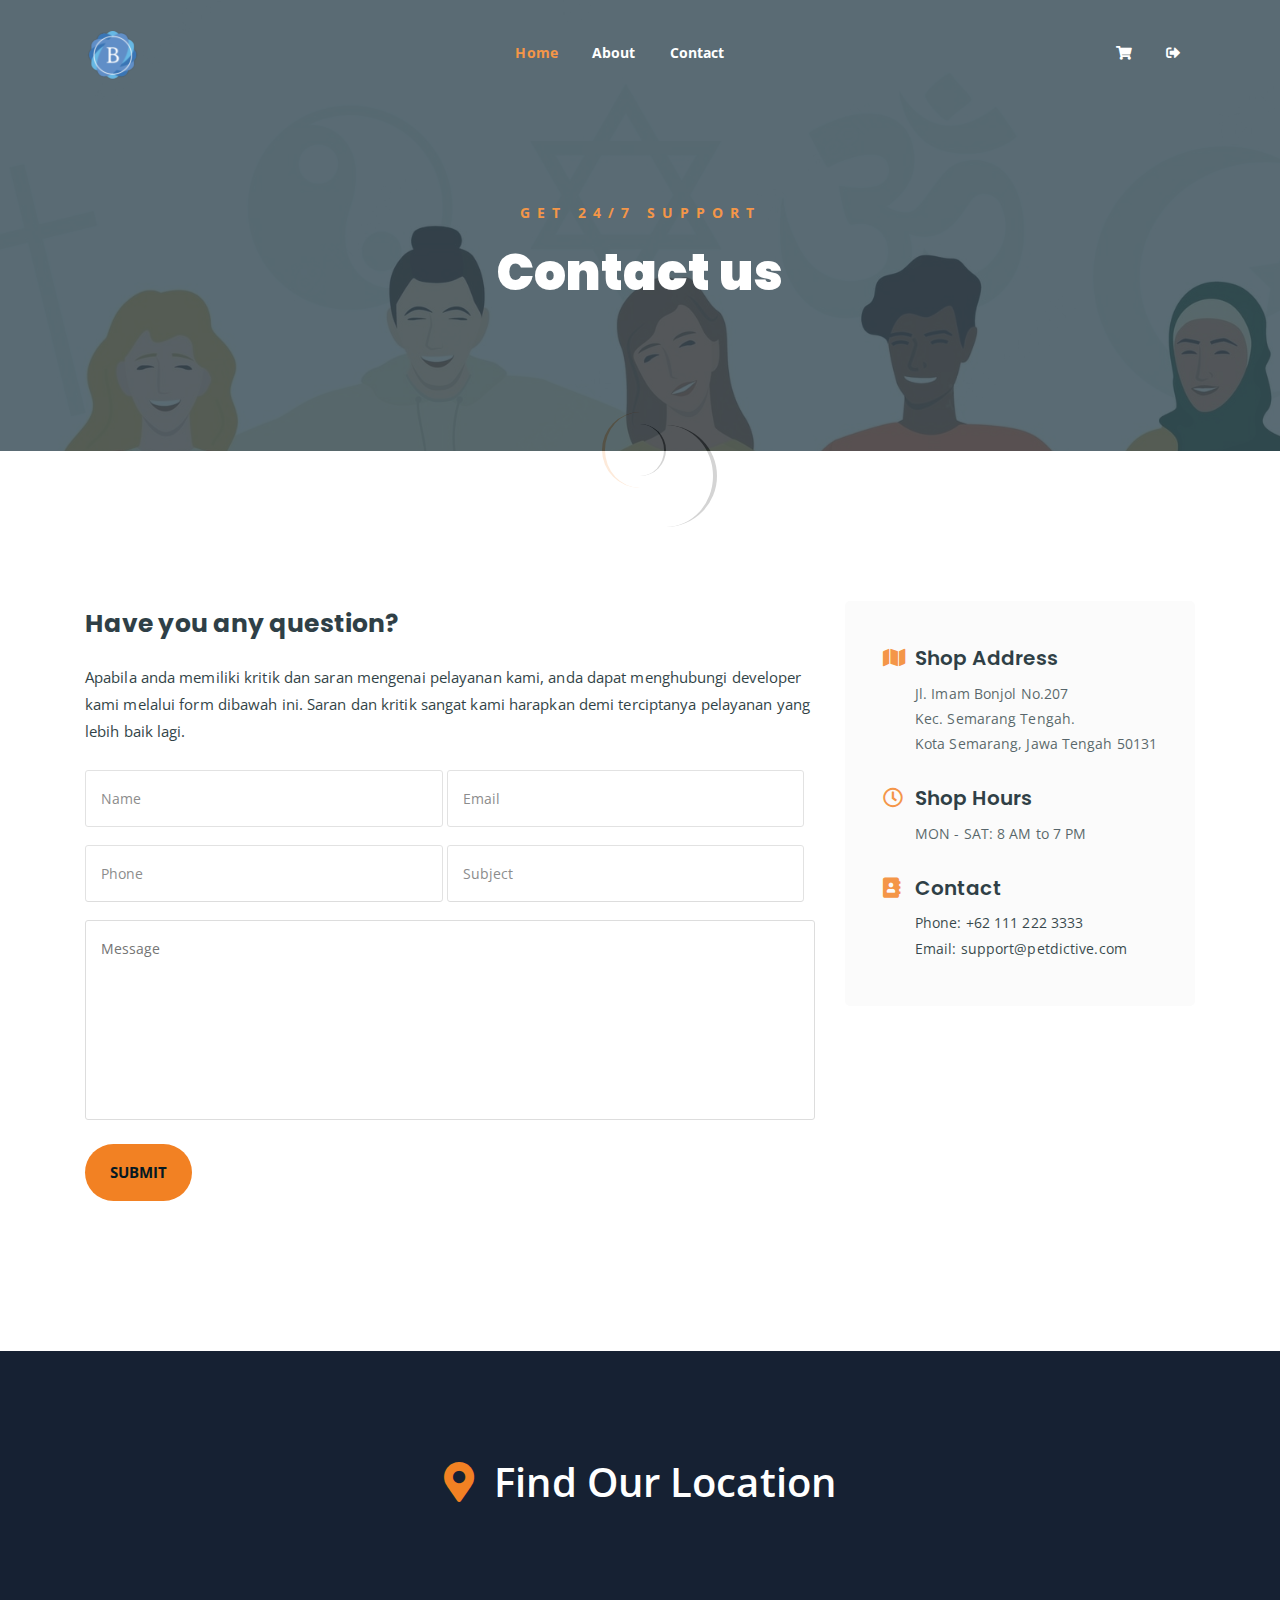
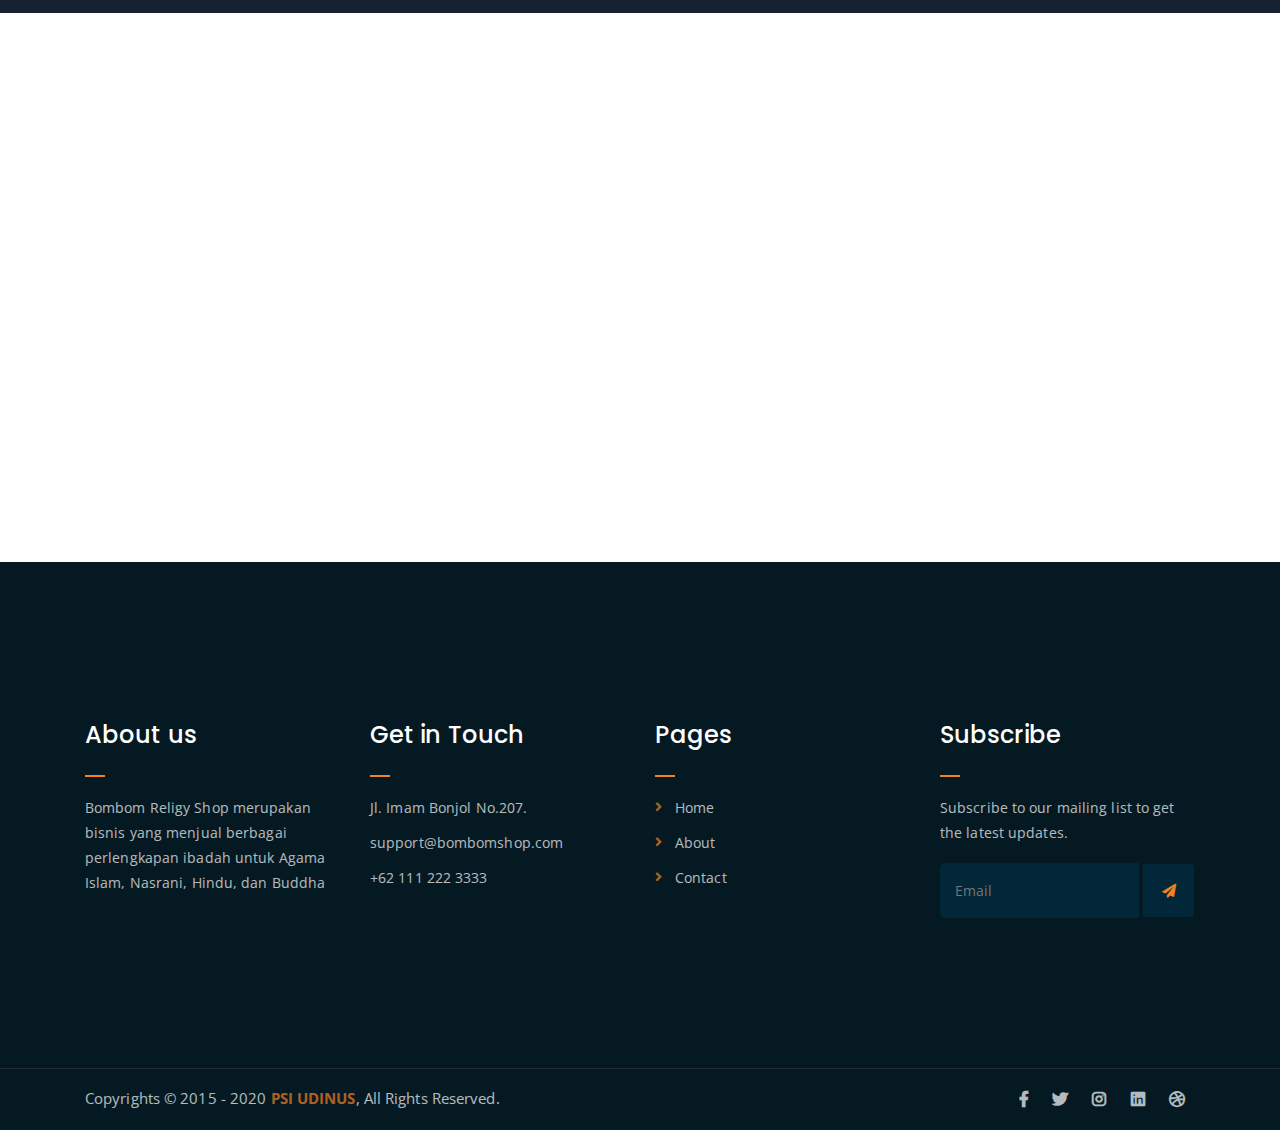
==== commit f4173c00: "Mengisi konten website" ====
--- a/contact.html
+++ b/contact.html
@@ -123,7 +123,7 @@
 				<div class="col-lg-8 mb-5 mb-lg-0">
 					<div class="form-title">
 						<h2>Have you any question?</h2>
-						<p>Lorem ipsum dolor sit amet, consectetur adipisicing elit. Pariatur, ratione! Laboriosam est, assumenda. Perferendis, quo alias quaerat aliquid. Corporis ipsum minus voluptate? Dolore, esse natus!</p>
+						<p>Apabila anda memiliki kritik dan saran mengenai pelayanan kami, anda dapat menghubungi developer kami melalui form dibawah ini. Saran dan kritik sangat kami harapkan demi terciptanya pelayanan yang lebih baik lagi.</p>
 					</div>
 				 	<div id="form_status"></div>
 					<div class="contact-form">
@@ -150,7 +150,7 @@
 						</div>
 						<div class="contact-form-box">
 							<h4><i class="far fa-clock"></i> Shop Hours</h4>
-							<p>MON - FRIDAY: 8 to 9 PM <br> SAT - SUN: 10 to 8 PM </p>
+							<p>MON - SAT: 8 AM to 7 PM</p>
 						</div>
 						<div class="contact-form-box">
 							<h4><i class="fas fa-address-book"></i> Contact</h4>
@@ -188,7 +188,7 @@
 				<div class="col-lg-3 col-md-6">
 					<div class="footer-box about-widget">
 						<h2 class="widget-title">About us</h2>
-						<p>Ut enim ad minim veniam perspiciatis unde omnis iste natus error sit voluptatem accusantium doloremque laudantium, totam rem aperiam, eaque ipsa quae.</p>
+						<p>Bombom Religy Shop merupakan bisnis yang menjual berbagai perlengkapan ibadah untuk Agama Islam, Nasrani, Hindu, dan Buddha</p>
 					</div>
 				</div>
 				<div class="col-lg-3 col-md-6">
@@ -196,7 +196,7 @@
 						<h2 class="widget-title">Get in Touch</h2>
 						<ul>
 							<li>Jl. Imam Bonjol No.207.</li>
-							<li>support@petdictive.com</li>
+							<li>support@bombomshop.com</li>
 							<li>+62 111 222 3333</li>
 						</ul>
 					</div>
--- a/assets/css/main.css
+++ b/assets/css/main.css
@@ -1457,6 +1457,14 @@
   opacity: 0.6;
 }
 
+.hero-text p.subtitle2 {
+  color: #F28123;
+  font-weight: 700;
+  text-transform: uppercase;
+  letter-spacing: 7px;
+  font-size: 20px;
+}
+
 .hero-text p.subtitle {
   color: #F28123;
   font-weight: 700;
@@ -2244,11 +2252,11 @@
 }
 
 .team-bg-3 {
-  background-image: url(../img/team/Frame.png);
+  background-image: url(../img/team/team-3.jpg);
 }
 
 .team-bg-4 {
-  background-image: url(../img/team/Frame.png);
+  background-image: url(../img/team/team-3.jpg);
 }
 
 .team-bg {
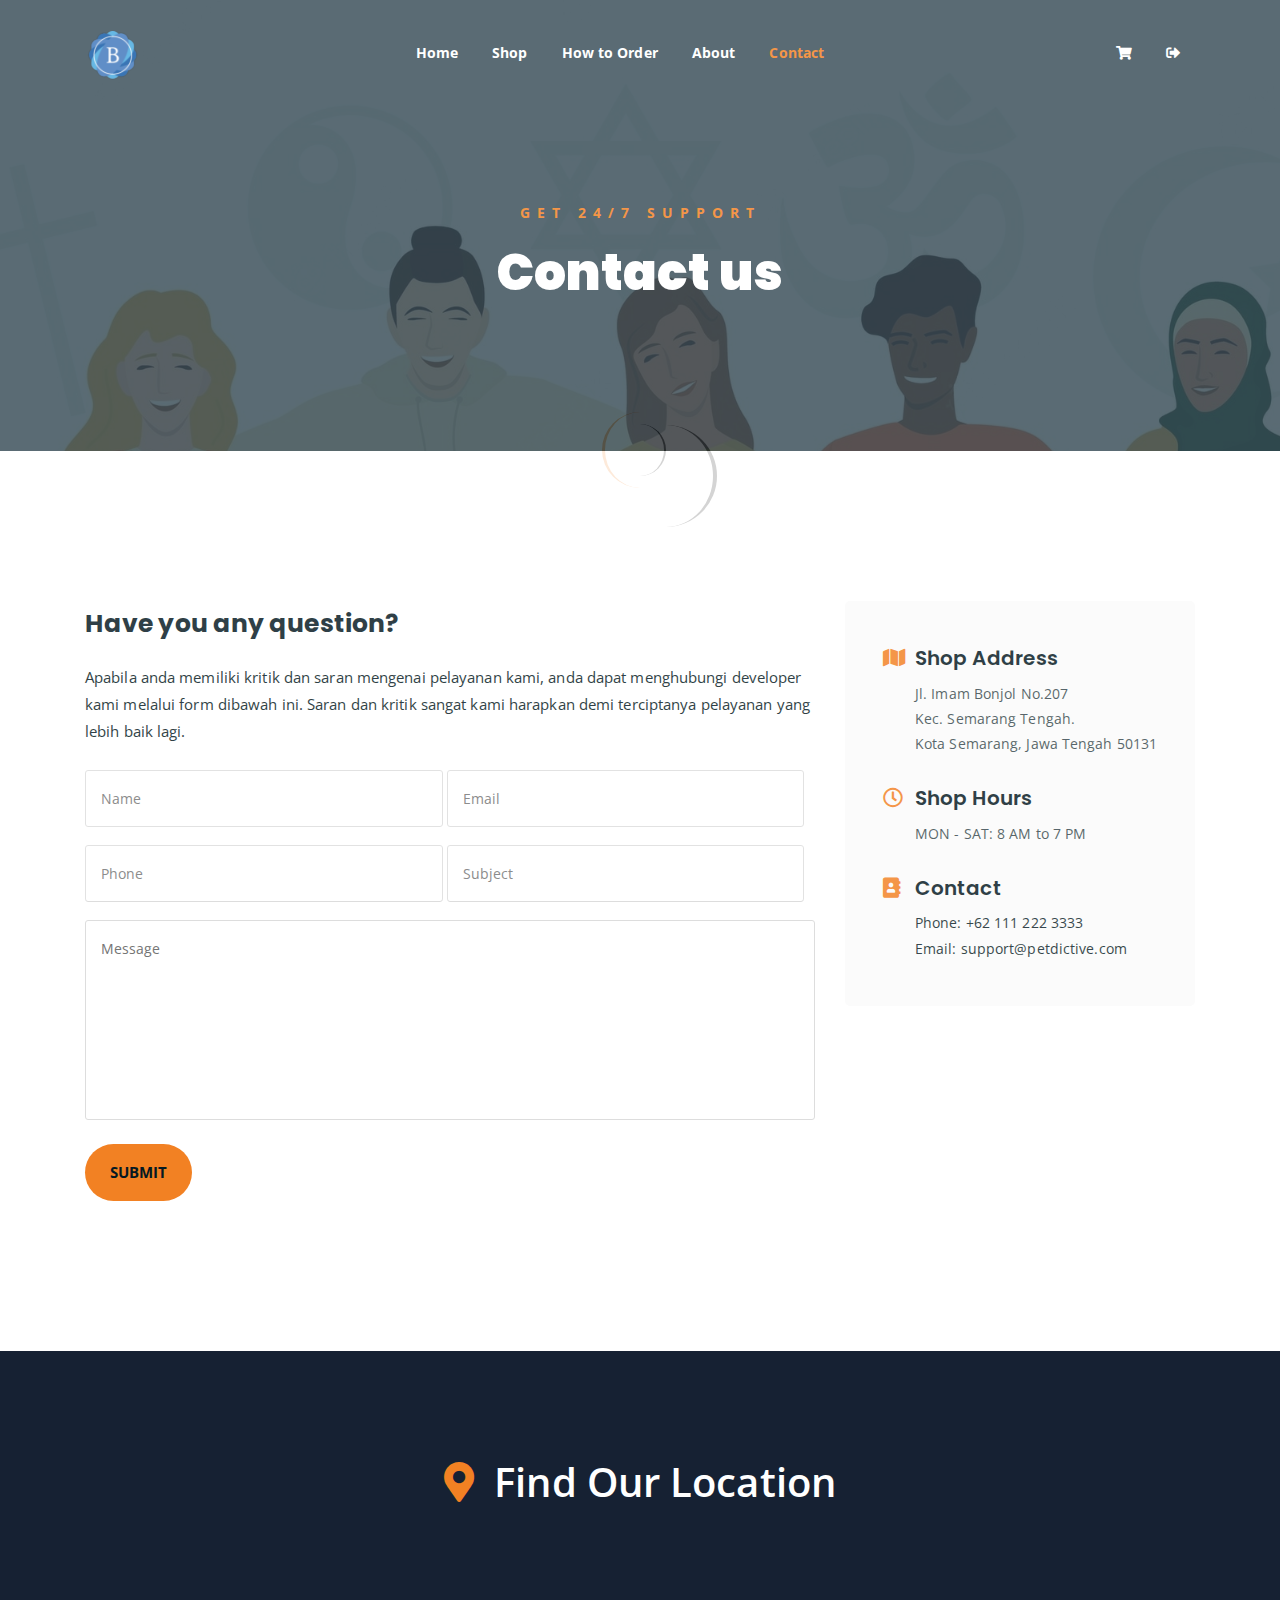
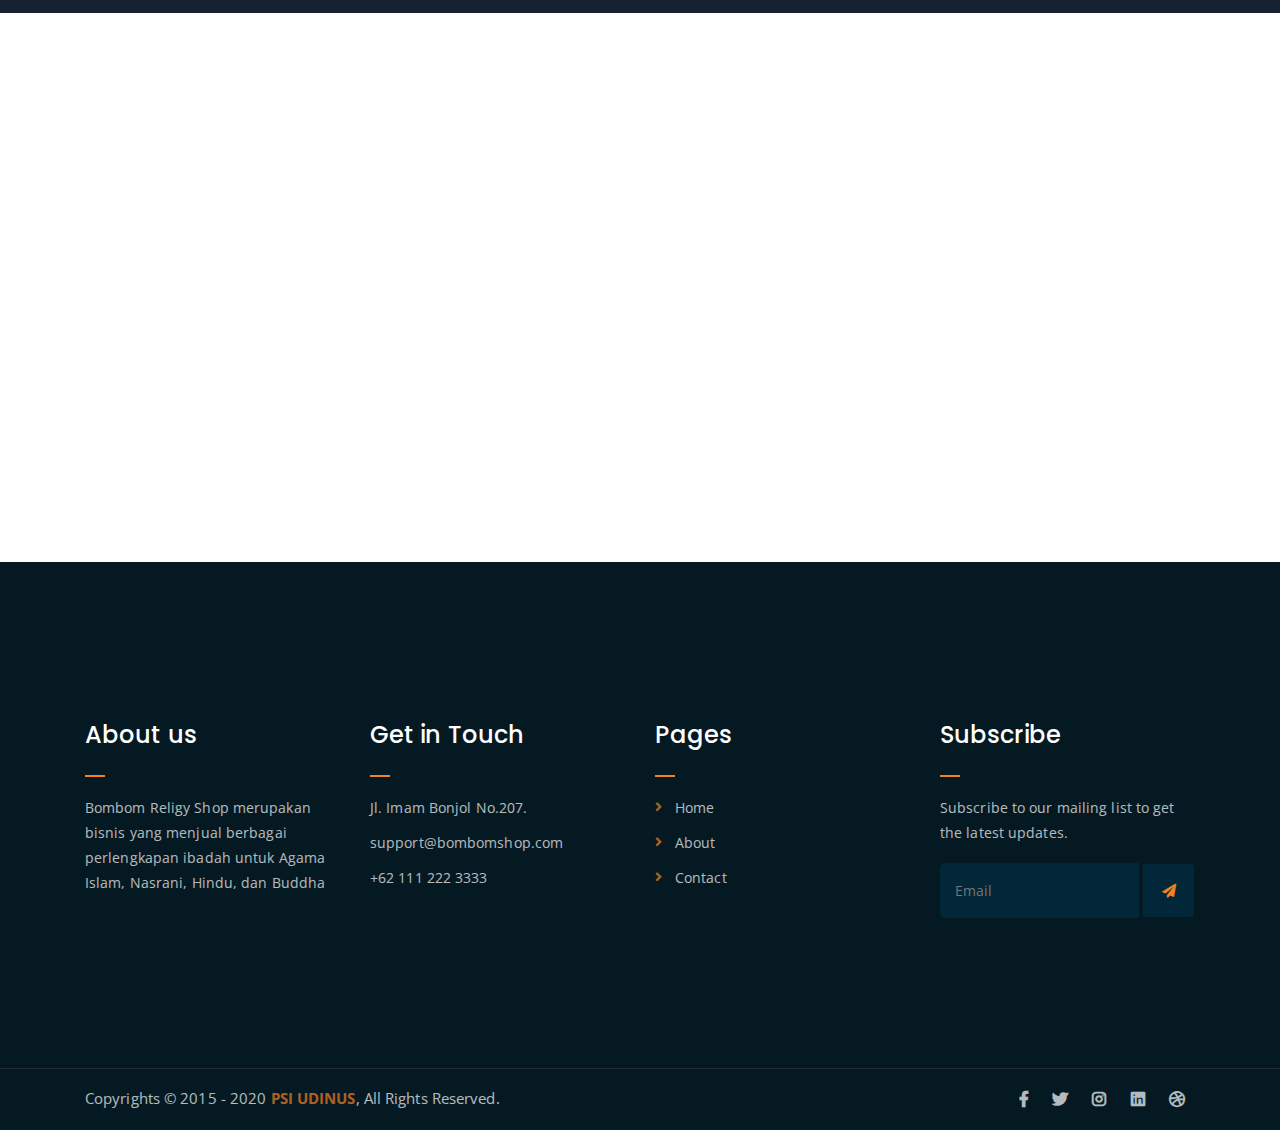
==== commit 011dd50c: "major update" ====
--- a/contact.html
+++ b/contact.html
@@ -59,10 +59,11 @@
 						<!-- menu start -->
 						<nav class="main-menu">
 							<ul>
-								<li class="current-list-item"><a href="index_2.php">Home</a>
-								</li>
+								<li><a href="index_2.php">Home</a></li>
+								<li><a href="shop.php">Shop</a></li>
+								<li><a href="howtoorder.html">How to Order</a></li>
 								<li><a href="about.html">About</a></li>
-								<li><a href="contact.html">Contact</a></li>
+								<li class="current-list-item"><a href="contact.html">Contact</a></li>
 								<li>
 									<div class="header-icons">
 										<a class="shopping-cart" href="cart.html"><i class="fas fa-shopping-cart"></i></a>
--- a/assets/css/main.css
+++ b/assets/css/main.css
@@ -1658,19 +1658,19 @@
 
 ----------------------------------------------------------------------------- */
 .news-bg-1 {
-  background-image: url(../img/latest-news/news-bg-1.jpg);
+  background-image: url(../img/latest-news/news-bg-7.jpg);
 }
 
 .news-bg-2 {
-  background-image: url(../img/latest-news/news-bg-2.jpg);
+  background-image: url(../img/latest-news/news-bg-8.jpg);
 }
 
 .news-bg-3 {
-  background-image: url(../img/latest-news/news-bg-3.jpg);
+  background-image: url(../img/latest-news/news-bg-9.jpeg);
 }
 
 .news-bg-4 {
-  background-image: url(../img/latest-news/news-bg-4.jpg);
+  background-image: url(../img/latest-news/news-bg-10.jpg);
 }
 
 .news-bg-5 {
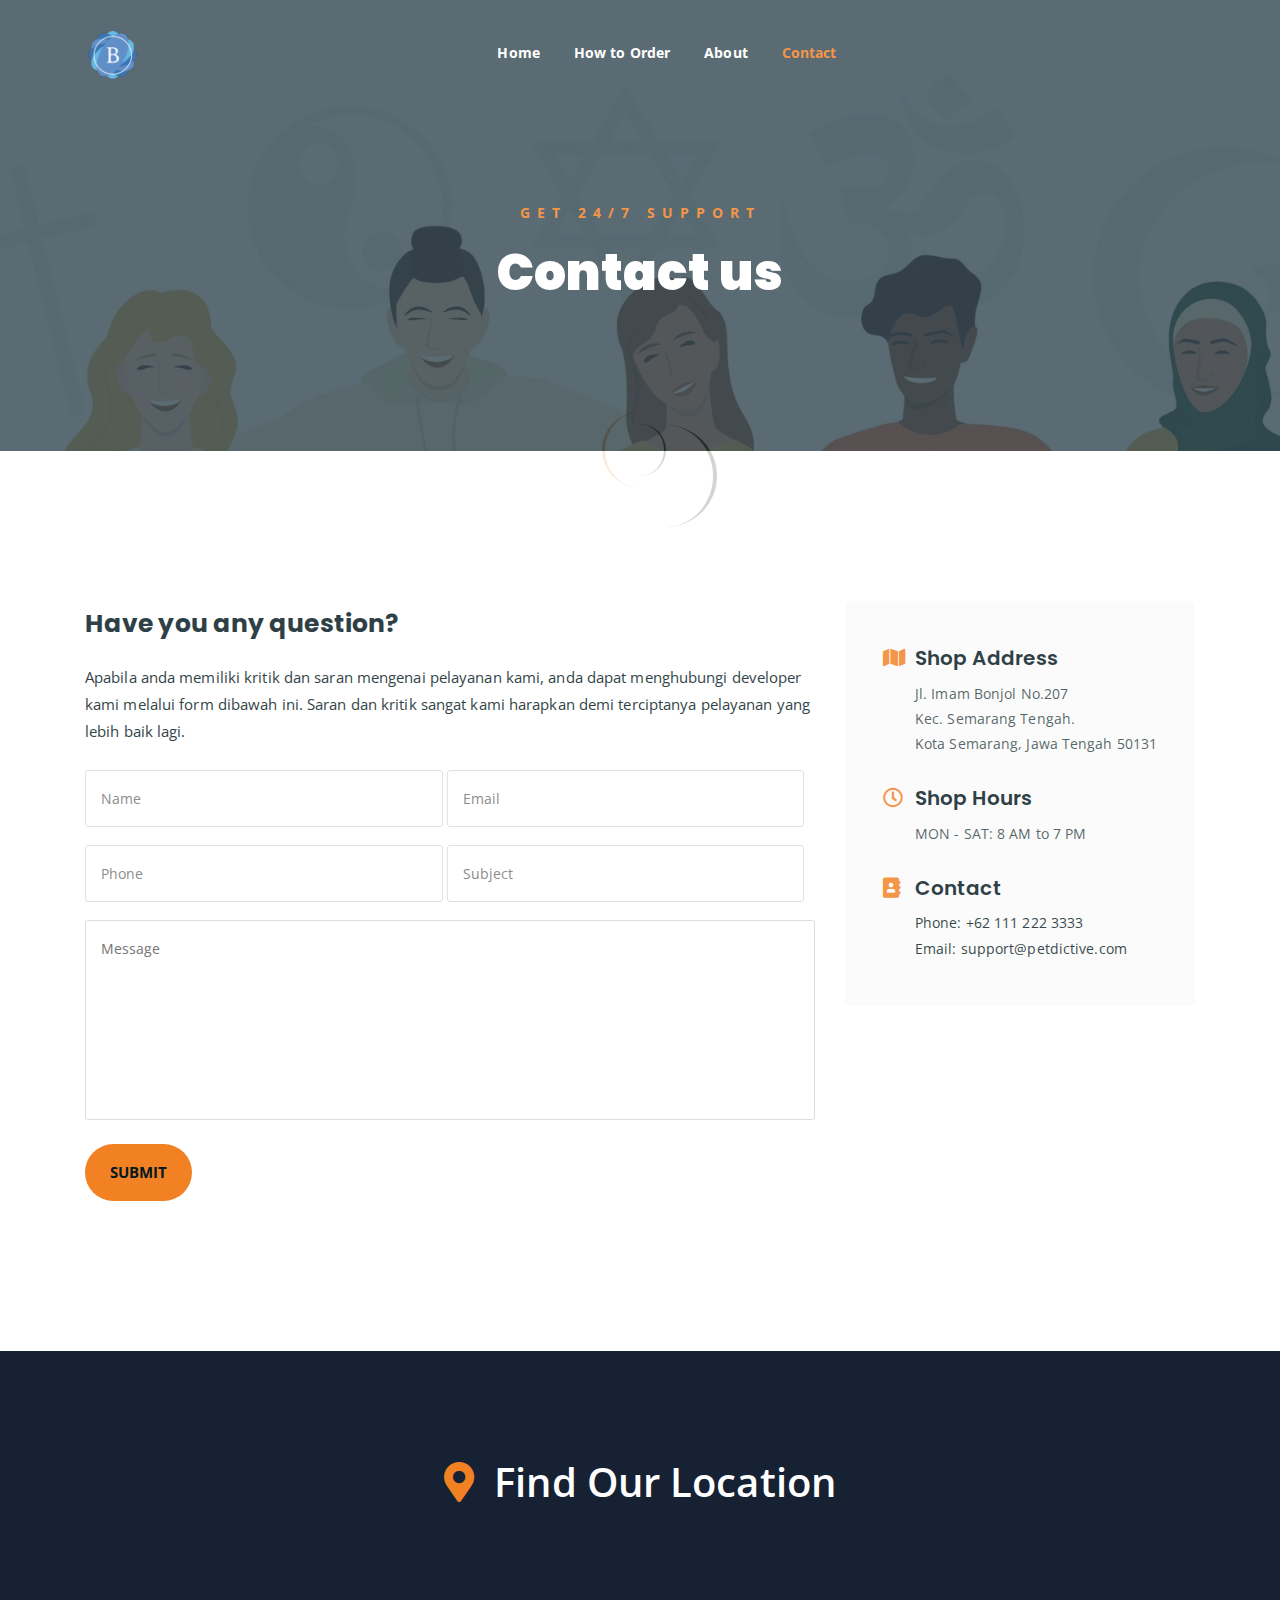
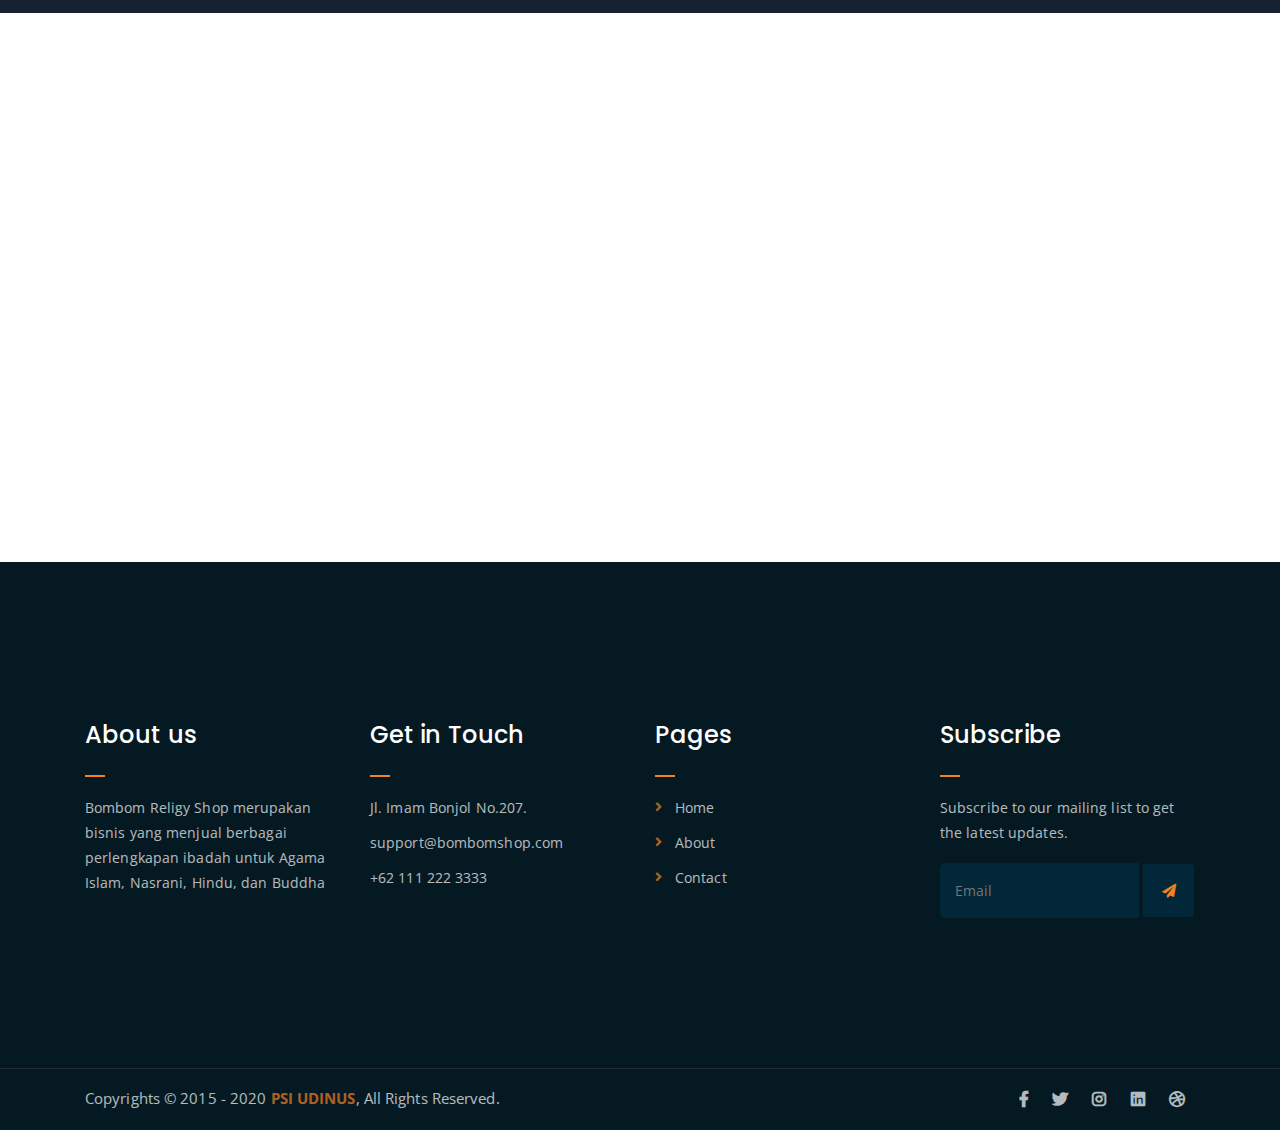
==== commit 3e2d0cec: "revisi coding" ====
--- a/contact.html
+++ b/contact.html
@@ -59,17 +59,11 @@
 						<!-- menu start -->
 						<nav class="main-menu">
 							<ul>
-								<li><a href="index_2.php">Home</a></li>
-								<li><a href="shop.php">Shop</a></li>
+								<li><a href="index.php">Home</a></li>
 								<li><a href="howtoorder.html">How to Order</a></li>
 								<li><a href="about.html">About</a></li>
 								<li class="current-list-item"><a href="contact.html">Contact</a></li>
 								<li>
-									<div class="header-icons">
-										<a class="shopping-cart" href="cart.html"><i class="fas fa-shopping-cart"></i></a>
-										<a class="logout" href="login1\logout.php"><i class="fas fa-sign-out-alt"></i></a>
-
-									</div>
 								</li>
 							</ul>
 						</nav>
